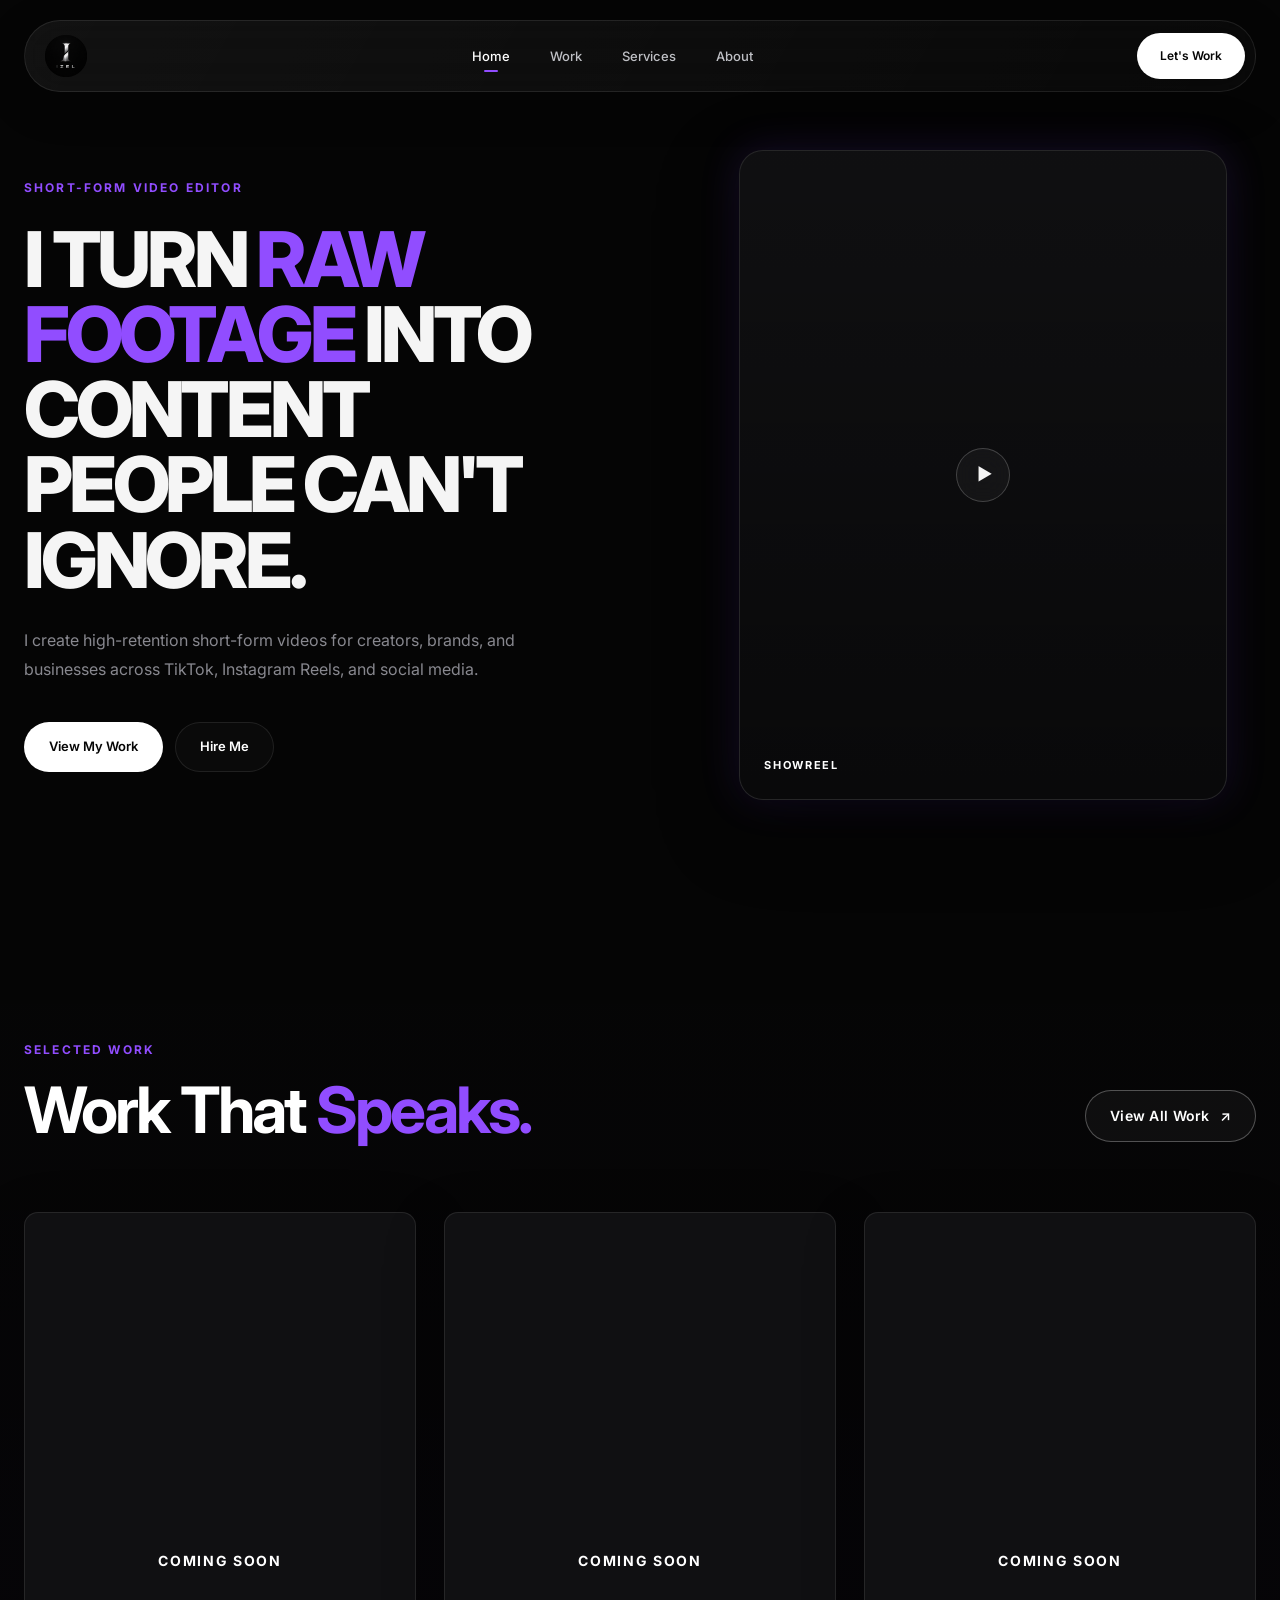
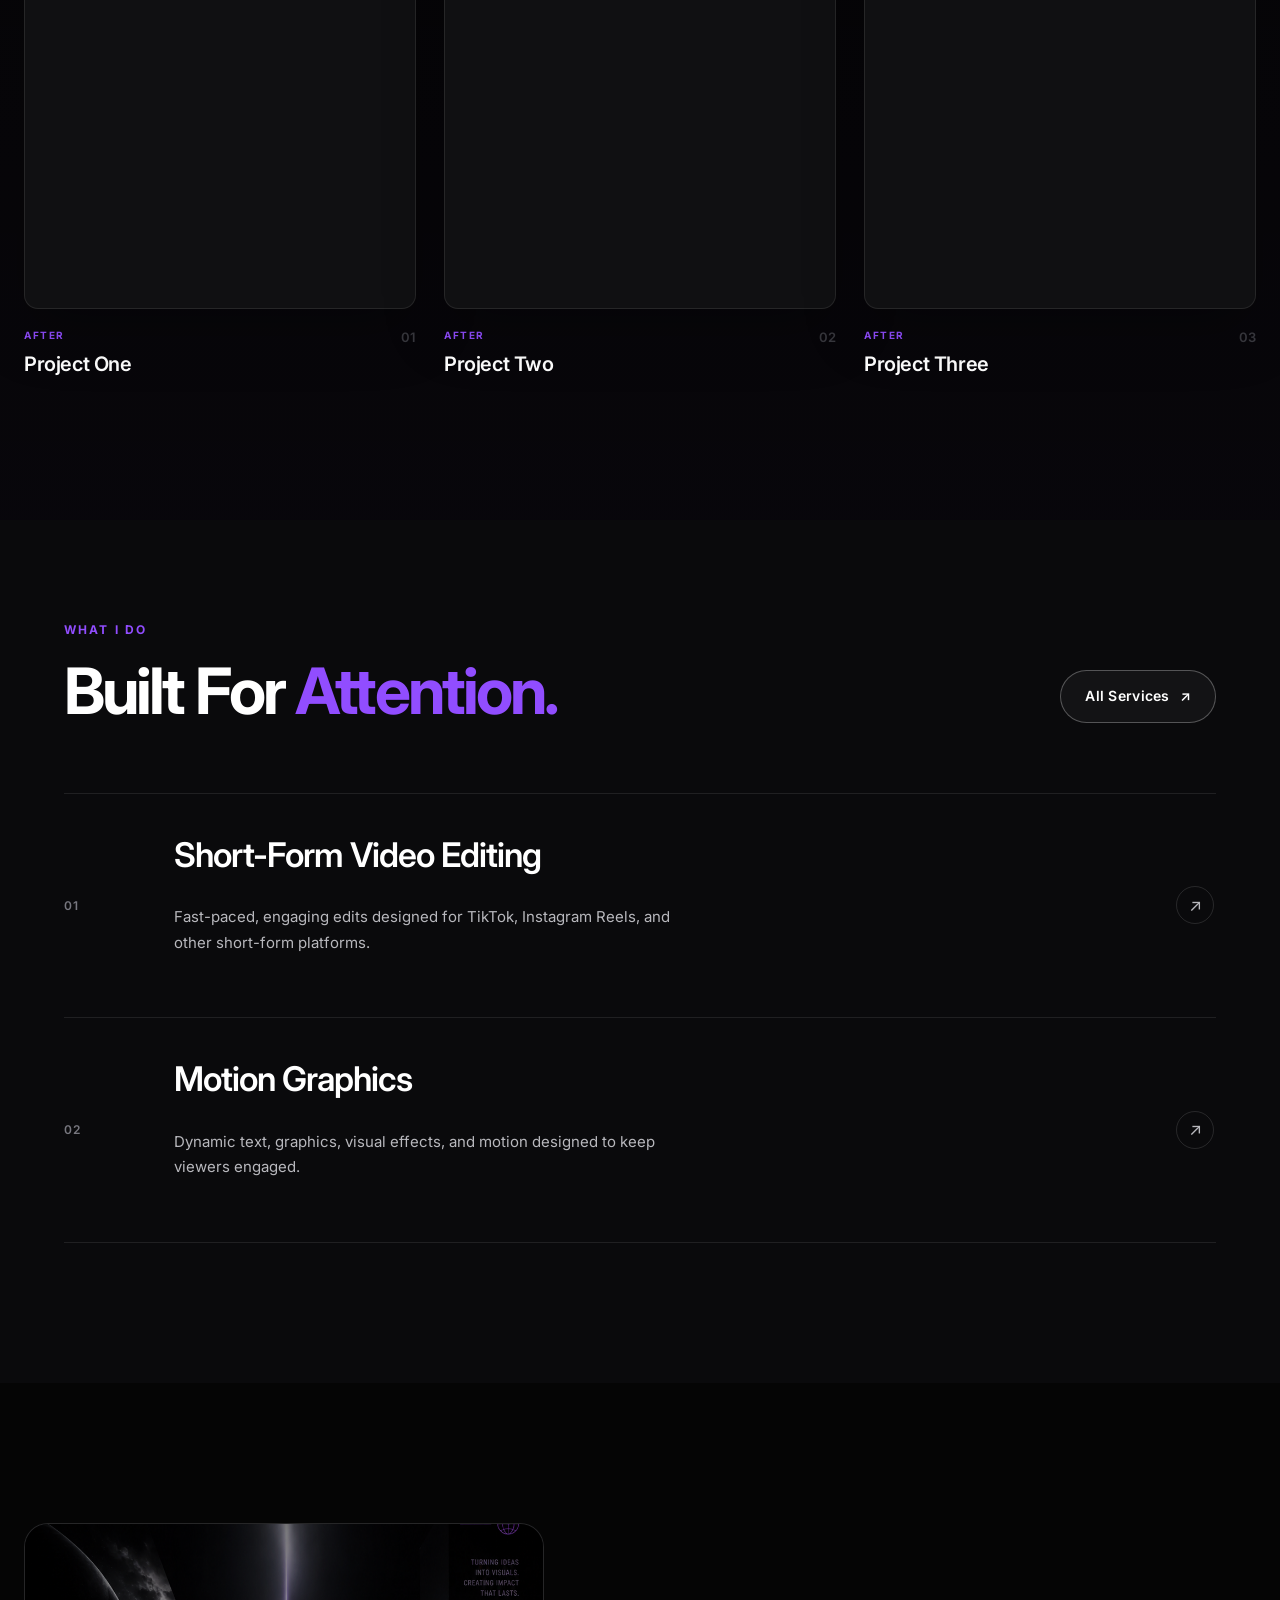
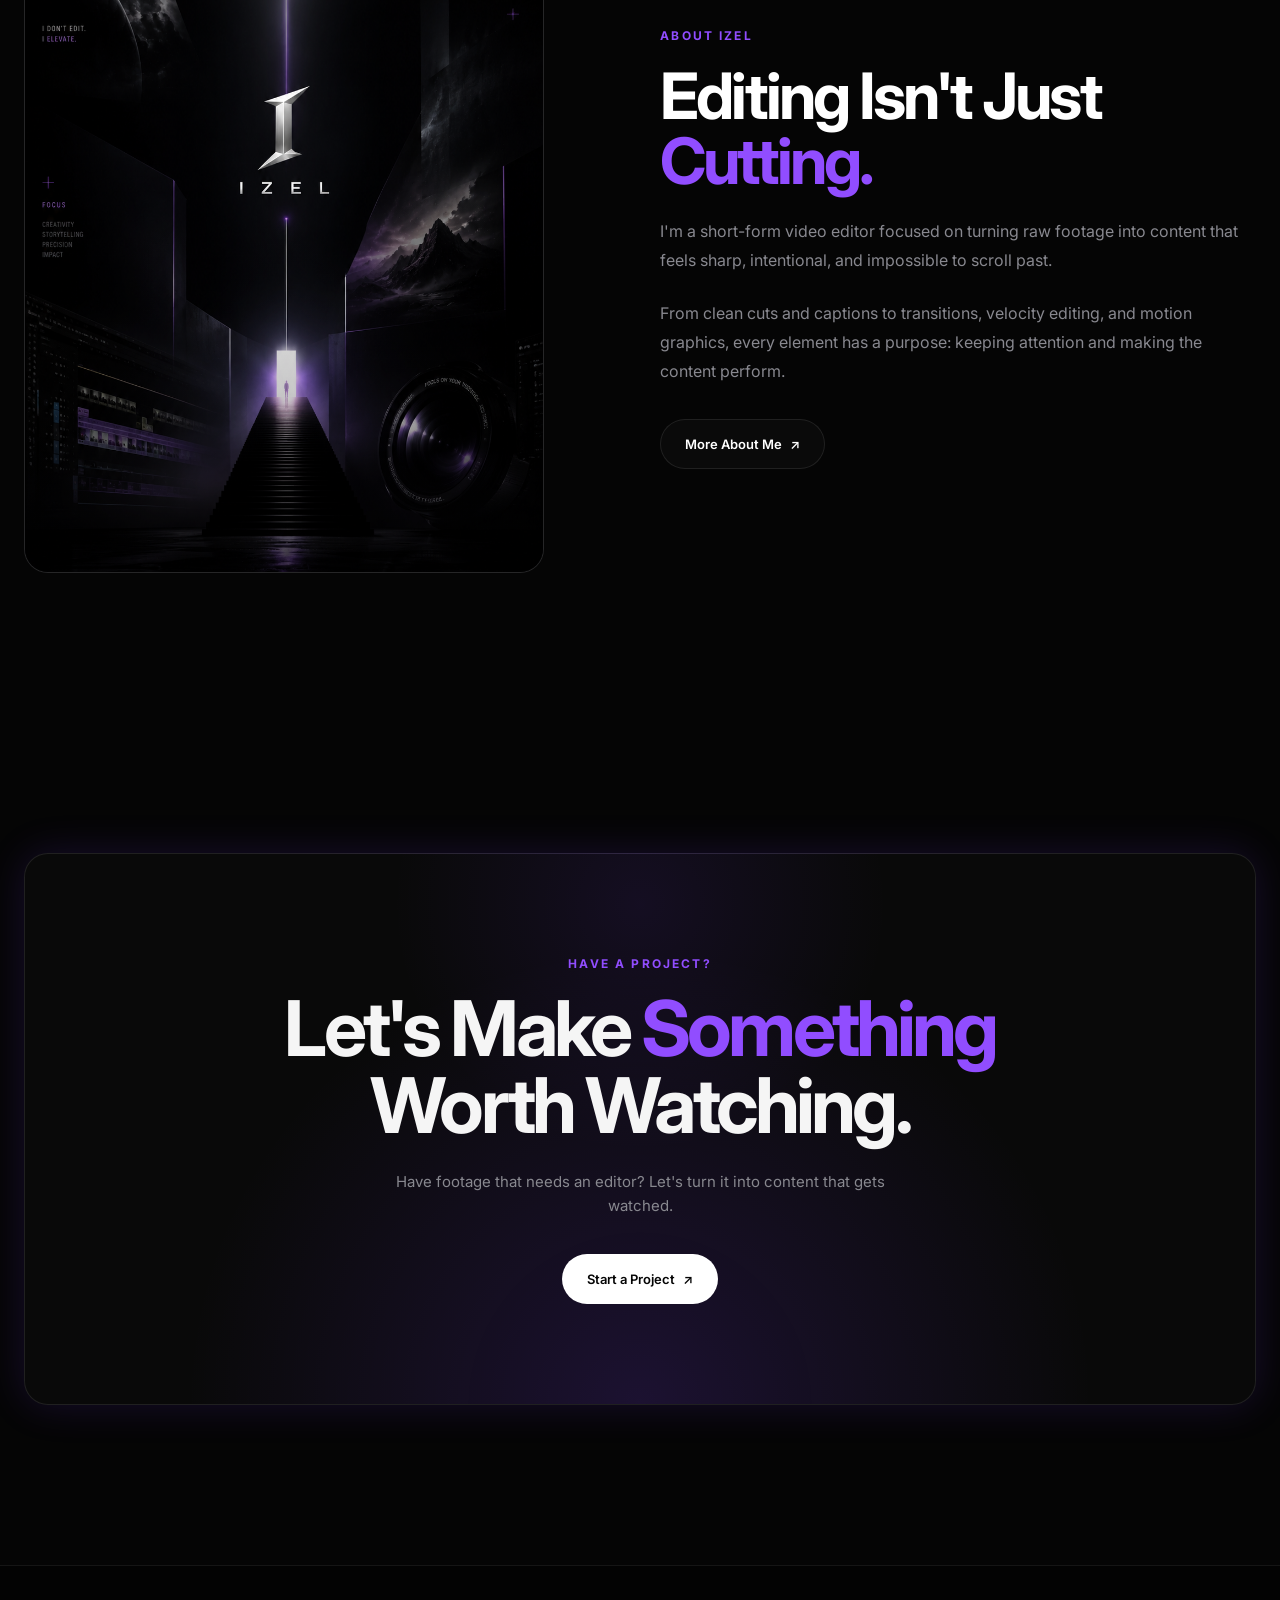
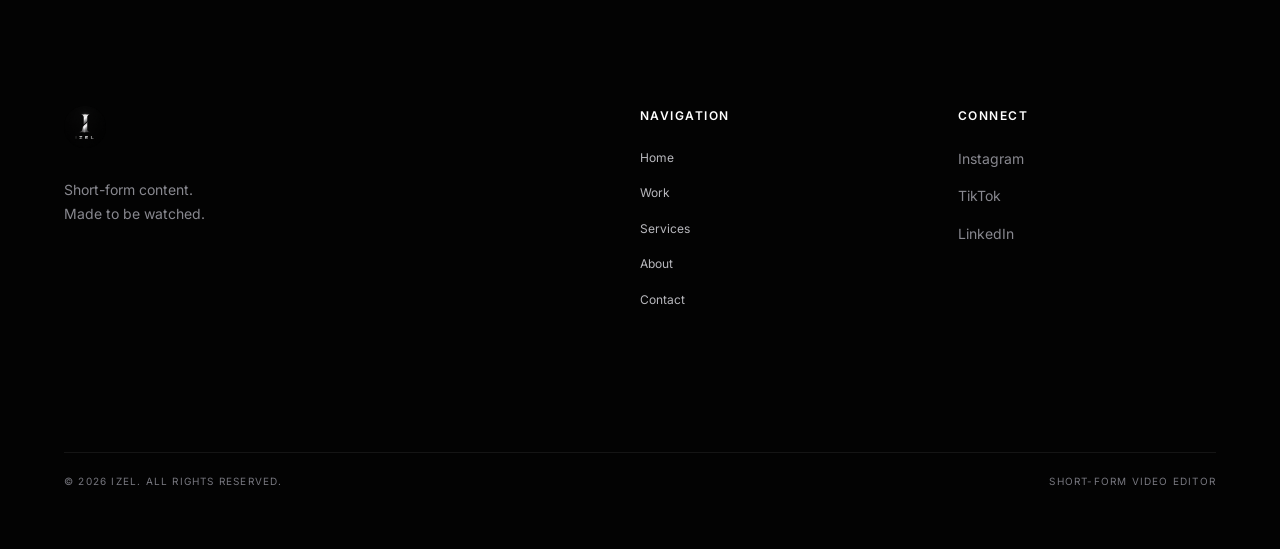
==== index.html @ 127c4afb "Add files via upload" ====
<!DOCTYPE html>
<html lang="en">
<head>
    <meta charset="UTF-8">

    <!-- Responsive viewport -->
    <meta
        name="viewport"
        content="width=device-width, initial-scale=1.0"
    >

    <!-- SEO -->
    <title>IZEL | Short-Form Video Editor</title>

    <meta
        name="description"
        content="IZEL is a short-form video editor creating engaging TikTok, Instagram Reels, and social media content for creators, brands, and businesses."
    >

    <meta
        name="keywords"
        content="IZEL, video editor, short-form video editor, TikTok editor, Reels editor, video editing, motion graphics, social media editor"
    >

    <meta name="author" content="IZEL">

    <!-- Prevent search engines from indexing unfinished pages -->
    <!-- Remove/change this later when the website is ready to launch -->
    <meta name="robots" content="index, follow">


    <!-- Open Graph / Social Sharing -->
    <meta property="og:title" content="IZEL | Short-Form Video Editor">

    <meta
        property="og:description"
        content="Short-form video editing for creators, brands, and businesses."
    >

    <meta property="og:type" content="website">

    <!-- Replace with your real domain when available -->
    <meta property="og:url" content="https://yourdomain.com">

    <!-- Add your social preview image later -->
    <meta
        property="og:image"
        content="assets/images/izel-social-preview.jpg"
    >


    <!-- Favicon -->
    <!-- Replace with your actual favicon -->
    <link
        rel="icon"
        type="image/png"
        href="assets/logo/izel-favicon.png"
    >


    <!-- Google Fonts -->
    <!-- We can change the typography during the CSS stage -->
    <link rel="preconnect" href="https://fonts.googleapis.com">
    <link rel="preconnect" href="https://fonts.gstatic.com" crossorigin>

    <link
        href="https://fonts.googleapis.com/css2?family=Inter:wght@400;500;600;700;800&display=swap"
        rel="stylesheet"
    >


    <!-- Main stylesheet -->
    <link rel="stylesheet" href="style.css">


</head>


<body>

    <!-- =========================================================
         PAGE WRAPPER
         ========================================================= -->

    <div class="site-wrapper">


        <!-- =====================================================
             NAVBAR
             ===================================================== -->

        <header class="site-header">

            <nav
                class="navbar"
                aria-label="Main navigation"
            >

                <!-- Logo -->
                <a
                    href="index.html"
                    class="navbar-logo"
                    aria-label="IZEL home"
                >

                    <!-- Replace with your actual logo file -->
                    <img
                        src="assets/logo/izel-logo.png"
                        alt="IZEL"
                    >

                </a>


                <!-- Desktop Navigation -->
                <div class="navbar-navigation">

                    <ul class="nav-list">

    <li class="nav-item">
        <a
            href="index.html"
            class="nav-link active"
            aria-current="page"
        >
            Home
        </a>
    </li>

    <li class="nav-item">
        <a
            href="work.html"
            class="nav-link"
        >
            Work
        </a>
    </li>

    <li class="nav-item">
        <a
            href="services.html"
            class="nav-link"
        >
            Services
        </a>
    </li>

    <li class="nav-item">
        <a
            href="about.html"
            class="nav-link"
        >
            About
        </a>
    </li>

</ul>

                </div>


                <!-- Navbar CTA -->
                <div class="navbar-actions">

                    <a
                        href="contact.html"
                        class="button button-primary navbar-cta"
                    >
                        Let's Work
                    </a>

                </div>


                <!-- Mobile Menu Button -->
                <button
                    class="mobile-menu-toggle"
                    type="button"
                    aria-label="Open navigation menu"
                    aria-expanded="false"
                    aria-controls="mobile-navigation"
                >

                    <span class="menu-line"></span>
                    <span class="menu-line"></span>
                    <span class="menu-line"></span>

                </button>

            </nav>


            <!-- Mobile Navigation -->
            <div
                class="mobile-navigation"
                id="mobile-navigation"
                aria-hidden="true"
            >

                <ul class="mobile-nav-list">

                    <li class="mobile-nav-item">
                        <a
                            href="index.html"
                            class="mobile-nav-link active"
                            aria-current="page"
                        >
                            Home
                        </a>
                    </li>

                    <li class="mobile-nav-item">
                        <a
                            href="work.html"
                            class="mobile-nav-link"
                        >
                            Work
                        </a>
                    </li>

                    <li class="mobile-nav-item">
                        <a
                            href="services.html"
                            class="mobile-nav-link"
                        >
                            Services
                        </a>
                    </li>

                    <li class="mobile-nav-item">
                        <a
                            href="about.html"
                            class="mobile-nav-link"
                        >
                            About
                        </a>
                    </li>

                    <li class="mobile-nav-item">
                        <a
                            href="contact.html"
                            class="mobile-nav-link mobile-nav-cta"
                        >
                            Let's Work
                        </a>
                    </li>

                </ul>

            </div>

        </header>



        <!-- =====================================================
             MAIN CONTENT
             ===================================================== -->

        <main id="main-content">


            <!-- =================================================
                 HERO SECTION
                 ================================================= -->

            <section
                id="home"
                class="hero-section"
                aria-labelledby="hero-title"
            >

                <div class="container hero-container">

                    <!-- Hero Text -->
                    <div class="hero-content">

                        <p class="hero-eyebrow">
                            SHORT-FORM VIDEO EDITOR
                        </p>


                        <h1
                            id="hero-title"
                            class="hero-title"
                        >
                            I TURN
                            <span class="hero-title-accent">
                                RAW FOOTAGE
                            </span>
                            INTO CONTENT
                            PEOPLE CAN'T IGNORE.
                        </h1>


                        <p class="hero-description">
                            I create high-retention short-form videos
                            for creators, brands, and businesses across
                            TikTok, Instagram Reels, and social media.
                        </p>


                        <!-- Hero Buttons -->
                        <div class="hero-actions">

                            <a
                                href="work.html"
                                class="button button-primary"
                            >
                                View My Work
                            </a>

                            <a
                                href="contact.html"
                                class="button button-secondary"
                            >
                                Hire Me
                            </a>

                        </div>

                    </div>


                    <!-- Hero Visual -->
                    <div class="hero-visual">

                        <div class="hero-showreel">

                            <!--
                                Replace this video later.

                                poster:
                                Thumbnail displayed before video plays.
                            -->

                            <video
                                class="showreel-video"
                                autoplay
                                muted
                                loop
                                playsinline
                                preload="metadata"
                                poster="assets/images/showreel-poster.png"
                                playsinline
                            >

                                <source
                                    src="assets/videos/showreel.mp4"
                                    type="video/mp4"
                                >

                                Your browser does not support HTML5 video.

                            </video>


                            <!-- Showreel overlay -->
                            <div class="showreel-overlay">

                                <button
            class="showreel-play-button"
            type="button"
            aria-label="Play showreel"
            aria-pressed="false"
        >
            <span class="play-icon">▶</span>
        </button>

                                <span class="showreel-label">
                                    SHOWREEL
                                </span>

                            </div>

                        </div>

                    </div>

                </div>

            </section>



            <!-- =================================================
                 SELECTED WORK
                 ================================================= -->

            <section
                id="work"
                class="work-section"
                aria-labelledby="work-title"
            >

                <div class="container">

                    <!-- Section Header -->
                    <div class="section-header">

                        <div>

                            <p class="section-eyebrow">
                                SELECTED WORK
                            </p>

                            <h2
                                id="work-title"
                                class="section-title"
                            >
                                Work That
                                <span class="text-accent">
                                    Speaks.
                                </span>
                            </h2>

                        </div>


                        <a href="work.html" class="view-all-work">
    View All Work
    <span aria-hidden="true">↗</span>
</a>

                    </div>


                    <!-- Projects -->
                    <div class="work-grid">


                        <!-- Project 01 -->
                        <article class="project-card">

                            <a
                                href="work.html#project-01"
                                class="project-link"
                                aria-label="View project 01"
                            >

                                <div class="project-media">

    <video
        class="project-video"
        src="assets/videos/project-01-after.mp4"
        poster="assets/images/project-01-after-poster.png"
        preload="metadata"
        playsinline
    ></video>

    <button
        class="project-play-button"
        type="button"
        aria-label="Play Project 1"
        aria-pressed="false"
    >
        <span class="project-play-icon">▶</span>
    </button>

</div>

                                    


                                <div class="project-info">

                                    <div>

                                        <p class="project-category">
                                            AFTER
                                        </p>

                                        <h3 class="project-title">
                                            Project One
                                        </h3>

                                    </div>

                                    <span
                                        class="project-number"
                                        aria-hidden="true"
                                    >
                                        01
                                    </span>

                                </div>

                            </a>

                        </article>



                        <!-- Project 02 -->
                        <article class="project-card">

                            <a
                                href="work.html#project-02"
                                class="project-link"
                                aria-label="View project 02"
                            >

                                <div class="project-media">

    <video
        class="project-video"
        src="assets/videos/project-02-before.mp4"
        poster="assets/images/"
        preload="metadata"
        playsinline
    ></video>

    <button
        class="project-play-button"
        type="button"
        aria-label="Play Project 2"
        aria-pressed="false"
    >
        <span class="project-play-icon">▶</span>
    </button>

</div>

                                    


                                <div class="project-info">

                                    <div>

                                        <p class="project-category">
                                            AFTER
                                        </p>

                                        <h3 class="project-title">
                                            Project Two
                                        </h3>

                                    </div>

                                    <span
                                        class="project-number"
                                        aria-hidden="true"
                                    >
                                        02
                                    </span>

                                </div>

                            </a>

                        </article>



                        <!-- Project 03 -->
                        <article class="project-card">

                            <a
                                href="work.html#project-03"
                                class="project-link"
                                aria-label="View project 03"
                            >

                                <div class="project-media">

    <video
        class="project-video"
        src="assets/videos/project-03-before.mp4"
        poster="assets/images/"
        preload="metadata"
        playsinline
    ></video>

    <button
        class="project-play-button"
        type="button"
        aria-label="Play Project 3"
        aria-pressed="false"
    >
        <span class="project-play-icon">▶</span>
    </button>

</div>

                                    


                                <div class="project-info">

                                    <div>

                                        <p class="project-category">
                                            AFTER
                                        </p>

                                        <h3 class="project-title">
                                            Project Three
                                        </h3>

                                    </div>

                                    <span
                                        class="project-number"
                                        aria-hidden="true"
                                    >
                                        03
                                    </span>

                                </div>

                            </a>

                        </article>


                    </div>

                </div>

            </section>



            <!-- =================================================
                 SERVICES
                 ================================================= -->

            <section
                id="services"
                class="services-section"
                aria-labelledby="services-title"
            >

                <div class="container">

                    <div class="section-header">

                        <div>

                            <p class="section-eyebrow">
                                WHAT I DO
                            </p>

                            <h2
                                id="services-title"
                                class="section-title"
                            >
                                Built For
                                <span class="text-accent">
                                    Attention.
                                </span>
                            </h2>

                        </div>


                        <a href="services.html" class="all-services">
    All Services
    <span aria-hidden="true">↗</span>
</a>

                    </div>


                    <!-- Services List -->
                    <div class="services-list">


                        <!-- Service 01 -->
                        <article class="service-item">

                            <div class="service-number">
                                01
                            </div>

                            <div class="service-content">

                                <h3 class="service-title">
                                    Short-Form Video Editing
                                </h3>

                                <p class="service-description">
                                    Fast-paced, engaging edits designed
                                    for TikTok, Instagram Reels, and
                                    other short-form platforms.
                                </p>

                            </div>

                            <span
                                class="service-arrow"
                                aria-hidden="true"
                            >
                                ↗
                            </span>

                        </article>



                        <!-- Service 02 -->
                        <article class="service-item">

                            <div class="service-number">
                                02
                            </div>

                            <div class="service-content">

                                <h3 class="service-title">
                                    Motion Graphics
                                </h3>

                                <p class="service-description">
                                    Dynamic text, graphics, visual
                                    effects, and motion designed to
                                    keep viewers engaged.
                                </p>

                            </div>

                            <span
                                class="service-arrow"
                                aria-hidden="true"
                            >
                                ↗
                            </span>

                        </article>


                    </div>

                </div>

            </section>



            <!-- =================================================
                 ABOUT PREVIEW
                 ================================================= -->

            <section
                id="about"
                class="about-section"
                aria-labelledby="about-title"
            >

                <div class="container about-container">


                    <!-- About Visual -->
                    <div class="about-visual">

                        <div class="about-image-wrapper">

                            <img
                                src="assets/images/about-image.png"
                                alt="IZEL video editing workspace"
                                loading="lazy"
                            >

                        </div>

                    </div>


                    <!-- About Content -->
                    <div class="about-content">

                        <p class="section-eyebrow">
                            ABOUT IZEL
                        </p>


                        <h2
                            id="about-title"
                            class="section-title"
                        >
                            Editing Isn't Just
                            <span class="text-accent">
                                Cutting.
                            </span>
                        </h2>


                        <p class="about-description">
                            I'm a short-form video editor focused on
                            turning raw footage into content that feels
                            sharp, intentional, and impossible to scroll
                            past.
                        </p>


                        <p class="about-description">
                            From clean cuts and captions to transitions,
                            velocity editing, and motion graphics, every
                            element has a purpose: keeping attention and
                            making the content perform.
                        </p>


                        <a
                            href="about.html"
                            class="button button-secondary"
                        >
                            More About Me
                            <span aria-hidden="true">↗</span>
                        </a>

                    </div>

                </div>

            </section>



            <!-- =================================================
                 CONTACT CTA
                 ================================================= -->

            <section
                id="contact"
                class="contact-cta-section"
                aria-labelledby="contact-title"
            >

                <div class="container">

                    <div class="contact-cta">

                        <p class="section-eyebrow">
                            HAVE A PROJECT?
                        </p>


                        <h2
                            id="contact-title"
                            class="contact-title"
                        >
                            Let's Make
                            <span class="text-accent">
                                Something
                            </span>
                            Worth Watching.
                        </h2>


                        <p class="contact-description">
                            Have footage that needs an editor?
                            Let's turn it into content that gets watched.
                        </p>


                        <a
                            href="contact.html"
                            class="button button-primary contact-button"
                        >
                            Start a Project
                            <span aria-hidden="true">↗</span>
                        </a>

                    </div>

                </div>

            </section>


        </main>



        <!-- =====================================================
             FOOTER
             ===================================================== -->

        <footer class="site-footer">

    <div class="container footer-container">

        <div class="footer-top">

            <!-- Brand -->
            <div class="footer-brand">

                <a
                    href="index.html"
                    class="footer-logo"
                    aria-label="IZEL Home"
                >
                    <img
                        src="assets/logo/izel-logo.png"
                        alt="IZEL"
                    >
                </a>

                <p class="footer-tagline">
                    Short-form content.
                    <br>
                    Made to be watched.
                </p>

            </div>


            <!-- Navigation -->
            <div class="footer-navigation">

                <h3 class="footer-heading">
                    Navigation
                </h3>

                <ul class="footer-links">

                    <li>
                        <a href="index.html">
                            Home
                        </a>
                    </li>

                    <li>
                        <a href="work.html">
                            Work
                        </a>
                    </li>

                    <li>
                        <a href="services.html">
                            Services
                        </a>
                    </li>

                    <li>
                        <a href="about.html">
                            About
                        </a>
                    </li>

                    <li>
                        <a href="contact.html">
                            Contact
                        </a>
                    </li>

                </ul>

            </div>


            <!-- Socials -->
            <div class="footer-socials">

                <h3 class="footer-heading">
                    Connect
                </h3>

                <ul class="social-links">

                    <li>
                        <a
                            href="#"
                            target="_blank"
                            rel="noopener noreferrer"
                        >
                            Instagram
                        </a>
                    </li>

                    <li>
                        <a
                            href="#"
                            target="_blank"
                            rel="noopener noreferrer"
                        >
                            TikTok
                        </a>
                    </li>

                    <li>
                        <a
                            href="#"
                            target="_blank"
                            rel="noopener noreferrer"
                        >
                            LinkedIn
                        </a>
                    </li>

                </ul>

            </div>

        </div>


        <!-- Footer Bottom -->
        <div class="footer-bottom">

            <p class="copyright">
                © 2026 IZEL. All rights reserved.
            </p>

            <p class="footer-credit">
                Short-form video editor
            </p>

        </div>

    </div>

</footer>



    <!-- =========================================================
         JAVASCRIPT
         ========================================================= -->

    <script src="script.js" defer></script>

</body>
</html>
---- style.css ----
:root {
    /* =========================================================
       IZEL COLOR SYSTEM
       ========================================================= */

    --color-black: #050505;
    --color-black-soft: #0a0a0c;
    --color-black-card: #101012;

    --color-white: #ffffff;
    --color-white-soft: #eeeeee;
    --color-silver: #bfc0c5;
    --color-gray: #88888f;
    --color-gray-dark: #3a3a40;

    --color-purple: #7c3cff;
    --color-purple-bright: #914dff;
    --color-purple-dark: #4c1ca8;

    --color-border: rgba(255, 255, 255, 0.09);
    --color-border-hover: rgba(145, 77, 255, 0.45);

    --color-overlay: rgba(0, 0, 0, 0.55);


    /* =========================================================
       TYPOGRAPHY
       ========================================================= */

    --font-primary: "Inter", sans-serif;


    /* =========================================================
       SPACING
       ========================================================= */

    --container-width: 1240px;

    --section-padding-desktop: 140px;
    --section-padding-tablet: 100px;
    --section-padding-mobile: 80px;


    /* =========================================================
       BORDER RADIUS
       ========================================================= */

    --radius-small: 8px;
    --radius-medium: 14px;
    --radius-large: 24px;
    --radius-pill: 999px;


    /* =========================================================
       TRANSITIONS
       ========================================================= */

    --transition-fast: 0.2s ease;
    --transition-medium: 0.35s ease;
    --transition-slow: 0.6s ease;


    /* =========================================================
       EFFECTS
       ========================================================= */

    --purple-glow:
        0 0 40px rgba(124, 60, 255, 0.16);

    --purple-glow-strong:
        0 0 70px rgba(124, 60, 255, 0.25);
}



/* =============================================================
   RESET
   ============================================================= */

*,
*::before,
*::after {
    margin: 0;
    padding: 0;
    box-sizing: border-box;
}


html {
    scroll-behavior: smooth;
    scroll-padding-top: 100px;
}


body {
    min-height: 100vh;

    background:
        radial-gradient(
            circle at 50% -20%,
            rgba(124, 60, 255, 0.08),
            transparent 35%
        ),
        var(--color-black);

    color: var(--color-white);

    font-family: var(--font-primary);

    font-size: 16px;
    line-height: 1.6;

    overflow-x: hidden;

    -webkit-font-smoothing: antialiased;
    text-rendering: optimizeLegibility;
}


img,
video {
    display: block;
    width: 100%;
}


img {
    max-width: 100%;
}


a {
    color: inherit;
    text-decoration: none;
}


button,
input,
textarea,
select {
    font: inherit;
}


button {
    border: none;
    background: none;
    color: inherit;
    cursor: pointer;
}


ul,
ol {
    list-style: none;
}


::selection {
    background: var(--color-purple);
    color: var(--color-white);
}



/* =============================================================
   SITE WRAPPER
   ============================================================= */

.site-wrapper {
    position: relative;
    min-height: 100vh;
    overflow: hidden;
}



/* =============================================================
   CONTAINER
   ============================================================= */

.container {
    width: min(
        calc(100% - 48px),
        var(--container-width)
    );

    margin-inline: auto;
}



/* =============================================================
   SECTION BASE
   ============================================================= */

.hero-section,
.work-section,
.services-section,
.about-section,
.contact-cta-section {
    position: relative;
}


.work-section,
.services-section,
.about-section,
.contact-cta-section {
    padding-block: var(--section-padding-desktop);
}



/* =============================================================
   SECTION HEADER
   ============================================================= */

.section-header {
    display: flex;
    align-items: flex-end;
    justify-content: space-between;

    gap: 40px;

    margin-bottom: 70px;
}


.section-eyebrow,
.hero-eyebrow {
    margin-bottom: 18px;

    color: var(--color-purple-bright);

    font-size: 12px;
    font-weight: 700;

    letter-spacing: 0.18em;
    text-transform: uppercase;
}


.section-title {
    max-width: 800px;

    color: var(--color-white);

    font-size: clamp(42px, 5vw, 72px);
    font-weight: 700;

    line-height: 1.02;
    letter-spacing: -0.045em;
}


.text-accent,
.hero-title-accent {
    color: var(--color-purple-bright);
}


.text-link {
    display: inline-flex;
    align-items: center;

    gap: 10px;

    color: var(--color-white-soft);

    font-size: 14px;
    font-weight: 600;

    transition:
        color var(--transition-fast),
        gap var(--transition-medium);
}


.text-link span {
    color: var(--color-purple-bright);

    transition:
        transform var(--transition-medium);
}


.text-link:hover {
    color: var(--color-purple-bright);
    gap: 14px;
}


.text-link:hover span {
    transform: translate(3px, -3px);
}



/* =============================================================
   BUTTONS
   ============================================================= */

.button {
    position: relative;

    display: inline-flex;
    align-items: center;
    justify-content: center;

    min-height: 50px;

    padding: 0 24px;

    border: 1px solid transparent;
    border-radius: var(--radius-pill);

    font-size: 13px;
    font-weight: 600;

    white-space: nowrap;

    overflow: hidden;

    transition:
        transform var(--transition-medium),
        background var(--transition-medium),
        border-color var(--transition-medium),
        color var(--transition-medium),
        box-shadow var(--transition-medium);
}


.button:hover {
    transform: translateY(-2px);
}


.button-primary {
    background: var(--color-white);
    color: var(--color-black);

    box-shadow:
        0 0 0 rgba(124, 60, 255, 0);
}


.button-primary:hover {
    background: var(--color-purple-bright);
    color: var(--color-white);

    box-shadow: var(--purple-glow);
}


.button-secondary {
    border-color: var(--color-border);

    background: rgba(255, 255, 255, 0.025);

    color: var(--color-white);
}


.button-secondary:hover {
    border-color: var(--color-border-hover);

    background: rgba(124, 60, 255, 0.08);

    box-shadow: var(--purple-glow);
}


.button span {
    margin-left: 8px;
}

/* =============================================================
   SECTION ACTION BUTTONS
   ============================================================= */

.view-all-work,
.all-services {
    display: inline-flex;
    align-items: center;
    justify-content: center;
    gap: 10px;

    margin-top: 32px;
    padding: 14px 24px;

    min-height: 48px;

    border: 1px solid rgba(255, 255, 255, 0.28);
    border-radius: 999px;

    background: rgba(255, 255, 255, 0.04);

    color: #ffffff;

    font-size: 14px;
    font-weight: 600;
    letter-spacing: 0.02em;

    text-decoration: none;

    transition:
        background-color 0.3s ease,
        border-color 0.3s ease,
        transform 0.3s ease,
        box-shadow 0.3s ease;
}


.view-all-work:hover,
.all-services:hover {
    background: rgba(115, 40, 180, 0.18);

    border-color: rgba(150, 80, 220, 0.7);

    transform: translateY(-2px);

    box-shadow:
        0 8px 30px rgba(100, 30, 160, 0.18);
}


.view-all-work:focus-visible,
.all-services:focus-visible {
    outline: 2px solid #ffffff;
    outline-offset: 4px;
}

/* =============================================================
   NAVBAR
   ============================================================= */

.site-header {
    position: fixed;

    top: 0;
    left: 0;

    z-index: 1000;

    width: 100%;

    padding-top: 20px;
}


.navbar {
    display: flex;
    align-items: center;

    width: min(
        calc(100% - 48px),
        var(--container-width)
    );

    height: 72px;

    margin-inline: auto;

    padding: 0 10px 0 20px;

    border: 1px solid var(--color-border);
    border-radius: var(--radius-pill);

    background:
        linear-gradient(
            120deg,
            rgba(255, 255, 255, 0.055),
            rgba(255, 255, 255, 0.018)
        );

    backdrop-filter: blur(22px);
    -webkit-backdrop-filter: blur(22px);

    box-shadow:
        0 12px 40px rgba(0, 0, 0, 0.25);

    transition:
        background var(--transition-medium),
        border-color var(--transition-medium),
        box-shadow var(--transition-medium);
}


.navbar:hover {
    border-color: rgba(255, 255, 255, 0.13);
}



/* =============================================================
   NAVBAR LOGO
   ============================================================= */

.navbar-logo {
    display: flex;
    align-items: center;

    flex-shrink: 0;

    height: 42px;

    transition:
        transform var(--transition-medium),
        opacity var(--transition-medium);
}


.navbar-logo img {
    width: auto;
    height: 100%;

    object-fit: contain;
}


.navbar-logo:hover {
    transform: scale(1.03);
    opacity: 0.9;
}



/* =============================================================
   DESKTOP NAVIGATION
   ============================================================= */

.navbar-navigation {
    display: flex;
    align-items: center;

    margin-inline: auto;
}


.nav-list {
    display: flex;
    align-items: center;

    gap: 6px;
}


.nav-link {
    position: relative;

    display: flex;
    align-items: center;

    min-height: 42px;

    padding: 0 17px;

    border-radius: var(--radius-pill);

    color: var(--color-silver);

    font-size: 13px;
    font-weight: 500;

    transition:
        color var(--transition-fast),
        background var(--transition-fast);
}


.nav-link::after {
    content: "";

    position: absolute;

    left: 50%;
    bottom: 5px;

    width: 0;
    height: 2px;

    border-radius: var(--radius-pill);

    background: var(--color-purple-bright);

    transform: translateX(-50%);

    transition: width var(--transition-medium);
}


.nav-link:hover {
    color: var(--color-white);

    background: rgba(255, 255, 255, 0.04);
}


.nav-link:hover::after,
.nav-link.active::after {
    width: 14px;
}


.nav-link.active {
    color: var(--color-white);
}



/* =============================================================
   NAVBAR CTA
   ============================================================= */

.navbar-actions {
    display: flex;
    align-items: center;
}


.navbar-cta {
    min-height: 46px;

    padding-inline: 22px;

    font-size: 12px;
}



/* =============================================================
   MOBILE MENU BUTTON
   ============================================================= */

.mobile-menu-toggle {
    display: none;

    flex-direction: column;
    justify-content: center;
    align-items: center;

    gap: 5px;

    width: 46px;
    height: 46px;

    margin-left: auto;

    border: 1px solid var(--color-border);
    border-radius: 50%;

    background: rgba(255, 255, 255, 0.025);
}


.menu-line {
    display: block;

    width: 17px;
    height: 1.5px;

    border-radius: 10px;

    background: var(--color-white);

    transition:
        transform var(--transition-medium),
        opacity var(--transition-medium);
}



/* =============================================================
   MOBILE NAVIGATION
   ============================================================= */

.mobile-navigation {
    display: none;
}



/* =============================================================
   HERO
   ============================================================= */

.hero-section {
    min-height: 100vh;

    display: flex;
    align-items: center;

    padding-top: 150px;
    padding-bottom: 100px;
}


.hero-container {
    display: grid;

    grid-template-columns:
        minmax(0, 1fr)
        minmax(420px, 0.9fr);

    align-items: center;

    gap: 80px;
}


.hero-content {
    position: relative;

    z-index: 2;
}


.hero-eyebrow {
    margin-bottom: 24px;
}


.hero-title {
    max-width: 800px;

    font-size: clamp(52px, 6vw, 88px);
    font-weight: 800;

    line-height: 0.98;

    letter-spacing: -0.055em;
}


.hero-description {
    max-width: 570px;

    margin-top: 28px;

    color: var(--color-gray);

    font-size: 16px;
    line-height: 1.8;
}


.hero-actions {
    display: flex;
    align-items: center;

    gap: 12px;

    margin-top: 38px;
}



/* =============================================================
   HERO VISUAL
   ============================================================= */

.hero-visual {
    position: relative;
}


.hero-visual::before {
    content: "";

    position: absolute;

    top: 50%;
    left: 50%;

    width: 70%;
    aspect-ratio: 1;

    background:
        radial-gradient(
            circle,
            rgba(124, 60, 255, 0.18),
            transparent 70%
        );

    transform: translate(-50%, -50%);

    pointer-events: none;
}


.hero-showreel {
    position: relative;

    aspect-ratio: 9 / 12;

    max-height: 650px;

    margin-inline: auto;

    border: 1px solid var(--color-border);
    border-radius: var(--radius-large);

    background: var(--color-black-card);

    overflow: hidden;

    box-shadow:
        0 25px 80px rgba(0, 0, 0, 0.45),
        var(--purple-glow);
}


.showreel-video {
    width: 100%;
    height: 100%;

    object-fit: cover;

    opacity: 0.86;
}


.showreel-overlay {
    position: absolute;

    inset: 0;

    display: flex;
    align-items: center;
    justify-content: center;

    background:
        linear-gradient(
            to bottom,
            rgba(0, 0, 0, 0.05),
            rgba(0, 0, 0, 0.45)
        );
}


.showreel-play-button {
    display: flex;
    align-items: center;
    justify-content: center;

    width: 54px;
    height: 54px;

    border: 1px solid rgba(255, 255, 255, 0.20);
    border-radius: 50%;

    background: rgba(255, 255, 255, 0.04);

    backdrop-filter: blur(12px);

    transition:
        transform var(--transition-medium),
        background var(--transition-medium),
        border-color var(--transition-medium);
}


.showreel-play-button:hover {
    transform: scale(1.08);

    border-color: rgba(255, 255, 255, 0.30);

    background: rgba(255, 255, 255, 0.08);

    box-shadow: var(--purple-glow);
}


.play-icon {
    margin-left: 3px;

    font-size: 17px;
}


.showreel-label {
    position: absolute;

    left: 24px;
    bottom: 24px;

    color: var(--color-white);

    font-size: 11px;
    font-weight: 700;

    letter-spacing: 0.15em;
}



/* =============================================================
   SELECTED WORK
   ============================================================= */

.work-section {
    background:
        linear-gradient(
            to bottom,
            transparent,
            rgba(124, 60, 255, 0.025)
        );
}


.work-grid {
    display: grid;

    /* Use three tighter columns on desktop so tall (9:16) videos
       don't dominate the viewport. Responsive rules below keep
       the single-column layout on smaller screens. */
    grid-template-columns: repeat(3, minmax(0, 1fr));

    gap: 60px 28px;
    align-items: start;
}


.project-card {
    min-width: 0;
}

.project-card {
    height: auto;
}


.project-link {
    display: block;
}


.project-media {
    position: relative;

    width: 100%;

    border: 1px solid var(--color-border);
    border-radius: var(--radius-medium);

    background: var(--color-black-card);

    overflow: hidden;
}


.project-media img {
    height: 100%;

    object-fit: cover;

    transition:
        transform 0.7s cubic-bezier(0.2, 0.7, 0.2, 1),
        filter 0.7s ease;
}

/* Ensure project <video> fits the existing project-media area
   without changing card dimensions or cropping important content. */
.project-media .project-video,
.project-media video {
    width: 100% !important;
    height: auto !important;
    object-fit: contain !important;
    max-width: 100% !important;
    background: var(--color-black-card);
    display: block;
}


.project-media .project-video {
    height: auto !important;
    max-width: 100%;
    object-fit: contain;
}

/* Centered, non-intrusive play/pause button inside the project-media.
   Absolute positioning prevents any layout shift of the card. */
.project-play-button {
    position: absolute;
    left: 50%;
    top: 50%;
    transform: translate(-50%, -50%);
    display: inline-flex;
    align-items: center;
    justify-content: center;
    width: 50px;
    height: 50px;
    border-radius: 50%;
    border: 1px solid rgba(255, 255, 255, 0.20);
    background: rgba(255, 255, 255, 0.04);
    color: var(--color-white);
    font-size: 18px;
    transition: transform var(--transition-fast), box-shadow var(--transition-fast), border-color var(--transition-fast);
    z-index: 3;
}

.project-play-button:hover {
    transform: translate(-50%, -50%) scale(1.06);
    box-shadow: var(--purple-glow);
    border-color: rgba(255, 255, 255, 0.30);
}

.project-play-icon {
    margin-left: 3px;
    font-size: 18px;
}


.project-overlay {
    position: absolute;

    inset: 0;

    display: flex;
    align-items: center;
    justify-content: center;

    background:
        rgba(5, 5, 5, 0.4);

    opacity: 0;

    transition: opacity var(--transition-medium);
}


.project-view {
    display: inline-flex;
    align-items: center;

    gap: 8px;

    padding: 12px 18px;

    border: 1px solid rgba(255, 255, 255, 0.2);
    border-radius: var(--radius-pill);

    background: rgba(255, 255, 255, 0.08);

    backdrop-filter: blur(12px);

    font-size: 12px;
    font-weight: 600;

    transform: translateY(10px);

    transition:
        transform var(--transition-medium),
        border-color var(--transition-medium);
}


.project-link:hover .project-media img {
    transform: scale(1.04);

    filter:
        brightness(0.7)
        saturate(1.1);
}


.project-link:hover .project-overlay {
    opacity: 1;
}


.project-link:hover .project-view {
    transform: translateY(0);

    border-color: rgba(145, 77, 255, 0.5);
}


.project-info {
    display: flex;
    align-items: flex-start;
    justify-content: space-between;

    gap: 20px;

    padding-top: 18px;
}


.project-category {
    margin-bottom: 5px;

    color: var(--color-purple-bright);

    font-size: 10px;
    font-weight: 700;

    letter-spacing: 0.15em;
}


.project-title {
    color: var(--color-white);

    font-size: 20px;
    font-weight: 600;

    letter-spacing: -0.02em;
}


.project-number {
    color: var(--color-gray-dark);

    font-size: 13px;
    font-weight: 600;
}



/* =============================================================
   SERVICES
   ============================================================= */

.services-section {
    background: var(--color-black-soft);
}


.services-list {
    border-top: 1px solid var(--color-border);
}


.service-item {
    display: grid;

    grid-template-columns: 80px minmax(0, 1fr) 40px;

    align-items: center;

    gap: 30px;

    padding: 34px 0;

    border-bottom: 1px solid var(--color-border);

    transition:
        padding var(--transition-medium),
        border-color var(--transition-medium);
}


.service-item:hover {
    padding-left: 14px;
    padding-right: 14px;

    border-color: var(--color-border-hover);
}


.service-number {
    color: var(--color-purple-bright);

    font-size: 12px;
    font-weight: 700;
}


.service-title {
    color: var(--color-white);

    font-size: clamp(22px, 3vw, 34px);
    font-weight: 600;

    letter-spacing: -0.03em;
}


.service-description {
    max-width: 600px;

    margin-top: 8px;

    color: var(--color-gray);

    font-size: 14px;
    line-height: 1.7;
}


.service-arrow {
    color: var(--color-gray);

    font-size: 20px;

    transition:
        color var(--transition-medium),
        transform var(--transition-medium);
}


.service-item:hover .service-arrow {
    color: var(--color-purple-bright);

    transform: translate(4px, -4px);
}



/* =============================================================
   ABOUT
   ============================================================= */

.about-container {
    display: grid;

    grid-template-columns:
        minmax(0, 0.9fr)
        minmax(0, 1fr);

    align-items: center;

    gap: 100px;
}


.about-visual {
    position: relative;
}


.about-image-wrapper {
    position: relative;

    aspect-ratio: 4 / 5;

    max-height: 650px;

    border: 1px solid var(--color-border);
    border-radius: var(--radius-large);

    overflow: hidden;

    background: var(--color-black-card);
}


.about-image-wrapper::after {
    content: "";

    position: absolute;

    inset: 0;

    background:
        linear-gradient(
            to top,
            rgba(0, 0, 0, 0.4),
            transparent 60%
        );

    pointer-events: none;
}


.about-image-wrapper img {
    height: 100%;

    object-fit: cover;
}


.about-content {
    max-width: 600px;
}


.about-description {
    margin-top: 24px;

    color: var(--color-gray);

    font-size: 16px;
    line-height: 1.8;
}


.about-content .button {
    margin-top: 34px;
}



/* =============================================================
   CONTACT CTA
   ============================================================= */

.contact-cta-section {
    padding-top: var(--section-padding-desktop);
    padding-bottom: 160px;
}


.contact-cta {
    position: relative;

    padding: 100px 60px;

    border: 1px solid var(--color-border);
    border-radius: var(--radius-large);

    text-align: center;

    overflow: hidden;

    background:
        radial-gradient(
            circle at 50% 100%,
            rgba(124, 60, 255, 0.16),
            transparent 55%
        ),
        rgba(255, 255, 255, 0.018);

    box-shadow: var(--purple-glow);
}


.contact-cta::before {
    content: "";

    position: absolute;

    top: -200px;
    left: 50%;

    width: 500px;
    height: 500px;

    background:
        radial-gradient(
            circle,
            rgba(124, 60, 255, 0.1),
            transparent 70%
        );

    transform: translateX(-50%);

    pointer-events: none;
}


.contact-cta > * {
    position: relative;
    z-index: 1;
}


.contact-title {
    max-width: 900px;

    margin-inline: auto;

    font-size: clamp(46px, 6vw, 82px);
    font-weight: 700;

    line-height: 1;

    letter-spacing: -0.05em;
}


.contact-description {
    max-width: 540px;

    margin: 26px auto 0;

    color: var(--color-gray);

    font-size: 15px;
}


.contact-button {
    margin-top: 36px;
}



/* =============================================================
   FOOTER
   ============================================================= */

.site-footer {
    border-top: 1px solid var(--color-border);

    background: #030303;
}


.footer-container {
    padding-top: 80px;
    padding-bottom: 30px;
}


.footer-top {
    display: grid;

    grid-template-columns:
        2fr
        1fr
        1fr;

    gap: 60px;

    padding-bottom: 80px;
}


.footer-logo {
    display: inline-flex;

    width: auto;
    height: 42px;

    transition: opacity var(--transition-fast);
}


.footer-logo img {
    width: auto;
    height: 100%;
}


.footer-logo:hover {
    opacity: 0.75;
}


.footer-tagline {
    margin-top: 22px;

    color: var(--color-gray);

    font-size: 14px;
    line-height: 1.7;
}


.footer-heading {
    margin-bottom: 20px;

    color: var(--color-white);

    font-size: 12px;
    font-weight: 600;

    letter-spacing: 0.12em;
    text-transform: uppercase;
}


.footer-links,
.social-links {
    display: flex;
    flex-direction: column;

    gap: 12px;
}


.footer-links a,
.social-links a {
    color: var(--color-gray);

    font-size: 14px;

    transition:
        color var(--transition-fast),
        transform var(--transition-fast);
}


.footer-links a:hover,
.social-links a:hover {
    color: var(--color-white);

    transform: translateX(4px);
}


.footer-bottom {
    display: flex;
    align-items: center;
    justify-content: space-between;

    gap: 20px;

    padding-top: 25px;

    border-top: 1px solid var(--color-border);

    color: var(--color-gray-dark);

    font-size: 11px;
}


.footer-credit {
    text-align: right;
}



/* =============================================================
   RESPONSIVE
   ============================================================= */


/* -------------------------------------------------------------
   TABLET
   ------------------------------------------------------------- */

@media (max-width: 1024px) {

    :root {
        --section-padding-desktop:
            var(--section-padding-tablet);
    }


    .container {
        width: min(
            calc(100% - 40px),
            var(--container-width)
        );
    }


    .navbar {
        width: min(
            calc(100% - 40px),
            var(--container-width)
        );
    }


    .hero-container {
        grid-template-columns:
            minmax(0, 1fr)
            minmax(320px, 0.8fr);

        gap: 50px;
    }


    .hero-title {
        font-size: clamp(48px, 6vw, 72px);
    }


    .about-container {
        gap: 60px;
    }


    .footer-top {
        gap: 40px;
    }

}



/* -------------------------------------------------------------
   MOBILE NAVIGATION BREAKPOINT
   ------------------------------------------------------------- */

@media (max-width: 800px) {

    .navbar-navigation,
    .navbar-actions {
        display: none;
    }


    .mobile-menu-toggle {
        display: flex;
    }


    .mobile-navigation {
        position: fixed;

        top: 102px;
        left: 20px;
        right: 20px;

        z-index: 999;

        display: block;

        padding: 15px;

        border: 1px solid var(--color-border);
        border-radius: var(--radius-medium);

        background:
            rgba(10, 10, 12, 0.94);

        backdrop-filter: blur(25px);
        -webkit-backdrop-filter: blur(25px);

        box-shadow:
            0 25px 70px rgba(0, 0, 0, 0.45);

        opacity: 0;
        visibility: hidden;

        transform:
            translateY(-10px)
            scale(0.98);

        transition:
            opacity var(--transition-medium),
            visibility var(--transition-medium),
            transform var(--transition-medium);
    }


    .mobile-navigation.is-open {
        opacity: 1;
        visibility: visible;

        transform:
            translateY(0)
            scale(1);
    }


    .mobile-nav-list {
        display: flex;
        flex-direction: column;

        gap: 4px;
    }


    .mobile-nav-link {
        display: flex;
        align-items: center;

        min-height: 52px;

        padding: 0 16px;

        border-radius: var(--radius-small);

        color: var(--color-silver);

        font-size: 14px;
        font-weight: 500;

        transition:
            color var(--transition-fast),
            background var(--transition-fast);
    }


    .mobile-nav-link:hover,
    .mobile-nav-link.active {
        color: var(--color-white);

        background:
            rgba(124, 60, 255, 0.1);
    }


    .mobile-nav-cta {
        margin-top: 8px;

        justify-content: center;

        background: var(--color-white);

        color: var(--color-black);
    }


    .mobile-nav-cta:hover {
        background: var(--color-purple-bright);

        color: var(--color-white);
    }


    .mobile-menu-toggle.is-open .menu-line:nth-child(1) {
        transform: translateY(6.5px) rotate(45deg);
    }


    .mobile-menu-toggle.is-open .menu-line:nth-child(2) {
        opacity: 0;
    }


    .mobile-menu-toggle.is-open .menu-line:nth-child(3) {
        transform: translateY(-6.5px) rotate(-45deg);
    }


    .hero-container {
        grid-template-columns: 1fr;

        gap: 60px;
    }


    .hero-content {
        max-width: 800px;
    }


    .hero-visual {
        max-width: 520px;

        width: 100%;

        margin-inline: auto;
    }


    .about-container {
        grid-template-columns: 1fr;

        gap: 60px;
    }


    .about-content {
        max-width: 800px;
    }


    .about-image-wrapper {
        max-width: 550px;
    }


    .footer-top {
        grid-template-columns:
            1.5fr
            1fr
            1fr;
    }

}



/* -------------------------------------------------------------
   MOBILE
   ------------------------------------------------------------- */

@media (max-width: 600px) {

    :root {
        --section-padding-desktop:
            var(--section-padding-mobile);
    }


    .container {
        width: calc(100% - 32px);
    }


    .site-header {
        padding-top: 12px;
    }


    .navbar {
        width: calc(100% - 24px);

        height: 64px;

        padding-left: 16px;
        padding-right: 8px;
    }


    .navbar-logo {
        height: 36px;
    }


    .mobile-navigation {
        top: 88px;

        left: 12px;
        right: 12px;
    }


    .hero-section {
        min-height: auto;

        padding-top: 150px;
        padding-bottom: 80px;
    }


    .hero-title {
        font-size: clamp(44px, 13vw, 64px);

        line-height: 0.97;
    }


    .hero-description {
        font-size: 14px;

        line-height: 1.7;
    }


    .hero-actions {
        width: 100%;

        flex-direction: column;

        align-items: stretch;
    }


    .hero-actions .button {
        width: 100%;
    }


    .hero-showreel {
        max-height: none;
    }


    .section-header {
        align-items: flex-start;

        flex-direction: column;

        gap: 20px;

        margin-bottom: 45px;
    }


    .section-title {
        font-size: clamp(40px, 11vw, 58px);
    }


    .work-grid {
        grid-template-columns: 1fr;

        gap: 45px;
    }


    .project-media {
        width: 100%;
    }


    .project-title {
        font-size: 18px;
    }


    .service-item {
        grid-template-columns:
            35px
            minmax(0, 1fr)
            25px;

        gap: 12px;

        padding: 28px 0;
    }


    .service-item:hover {
        padding-left: 0;
        padding-right: 0;
    }


    .service-title {
        font-size: 23px;
    }


    .service-description {
        font-size: 13px;
    }


    .about-image-wrapper {
        aspect-ratio: 1 / 1.1;
    }


    .about-description {
        font-size: 14px;
    }


    .contact-cta-section {
        padding-bottom: 90px;
    }


    .contact-cta {
        padding: 70px 22px;
    }


    .contact-title {
        font-size: clamp(42px, 12vw, 60px);
    }


    .contact-description {
        font-size: 14px;
    }


    .footer-container {
        padding-top: 60px;
    }


    .footer-top {
        grid-template-columns: 1fr;

        gap: 45px;

        padding-bottom: 60px;
    }


    .footer-bottom {
        align-items: flex-start;

        flex-direction: column;

        gap: 10px;
    }


    .footer-credit {
        text-align: left;
    }

}



/* -------------------------------------------------------------
   SMALL MOBILE
   ------------------------------------------------------------- */

@media (max-width: 380px) {

    .hero-title {
        font-size: 41px;
    }


    .section-title {
        font-size: 38px;
    }


    .service-title {
        font-size: 20px;
    }


    .service-item {
        grid-template-columns:
            30px
            minmax(0, 1fr)
            20px;

        gap: 8px;
    }

}

/* =============================================================
   JAVASCRIPT SCROLL REVEAL
   ============================================================= */

.reveal {
    opacity: 0;

    transform: translateY(30px);

    transition:
        opacity 0.8s ease,
        transform 0.8s cubic-bezier(0.2, 0.7, 0.2, 1);
}


.reveal.is-visible {
    opacity: 1;

    transform: translateY(0);
}


/* Stagger project cards */

.project-card:nth-child(2) {
    transition-delay: 0.08s;
}


.project-card:nth-child(3) {
    transition-delay: 0.16s;
}


/* Stagger services */

.service-item:nth-child(2) {
    transition-delay: 0.08s;
}


.service-item:nth-child(3) {
    transition-delay: 0.16s;
}


/* Showreel overlay */

.showreel-overlay {
    transition:
        opacity 0.4s ease;
}


.showreel-overlay.is-playing {
    opacity: 0.35;
}


.showreel-overlay.is-playing
.showreel-play-button {
    opacity: 0.6;
}


.showreel-overlay.is-playing:hover {
    opacity: 1;
}


/* =============================================================
   REDUCED MOTION
   ============================================================= */

@media (prefers-reduced-motion: reduce) {

    html {
        scroll-behavior: auto;
    }


    *,
    *::before,
    *::after {
        animation-duration: 0.01ms !important;
        animation-iteration-count: 1 !important;
        transition-duration: 0.01ms !important;
        scroll-behavior: auto !important;
    }    

}

/* =============================================================
   WORK PAGE
   ============================================================= */


/* =============================================================
   WORK PAGE HERO
   ============================================================= */

.work-page-hero {
    position: relative;
    min-height: 72vh;
    display: flex;
    align-items: center;
    padding-top: 170px;
    padding-bottom: 100px;
    overflow: hidden;

    background:
        radial-gradient(
            circle at 75% 35%,
            rgba(124, 60, 255, 0.12),
            transparent 32%
        ),
        linear-gradient(
            to bottom,
            transparent,
            rgba(124, 60, 255, 0.025)
        );
}


.work-page-hero::before {
    content: "";
    position: absolute;
    top: 25%;
    right: -180px;
    width: 500px;
    height: 500px;

    background:
        radial-gradient(
            circle,
            rgba(145, 77, 255, 0.08),
            transparent 70%
        );

    pointer-events: none;
}


.work-page-hero-container {
    position: relative;
    display: flex;
    align-items: flex-end;
    justify-content: space-between;
    gap: 60px;
}


.work-page-hero-content {
    position: relative;
    z-index: 1;
    max-width: 900px;
}


.work-page-title {
    max-width: 900px;
    color: var(--color-white);

    font-size: clamp(
        56px,
        8vw,
        110px
    );

    font-weight: 800;
    line-height: 0.94;
    letter-spacing: -0.06em;
}


.work-page-description {
    max-width: 620px;
    margin-top: 32px;

    color: var(--color-gray);

    font-size: 16px;
    line-height: 1.8;
}


.work-page-number {
    flex-shrink: 0;

    color: var(--color-gray-dark);

    font-size: clamp(
        80px,
        12vw,
        180px
    );

    font-weight: 800;
    line-height: 0.8;
    letter-spacing: -0.08em;

    user-select: none;
}



/* =============================================================
   PORTFOLIO SECTION
   ============================================================= */

.portfolio-section {
    position: relative;

    padding-top: 70px;
    padding-bottom: var(--section-padding-desktop);

    background:
        linear-gradient(
            to bottom,
            rgba(124, 60, 255, 0.025),
            transparent 18%
        );
}


.portfolio-header {
    display: flex;
    align-items: flex-end;
    justify-content: space-between;

    gap: 40px;
    margin-bottom: 70px;
}


.portfolio-title {
    color: var(--color-white);

    font-size: clamp(
        48px,
        6vw,
        78px
    );

    font-weight: 700;
    line-height: 1;
    letter-spacing: -0.05em;
}


.portfolio-count {
    color: var(--color-gray-dark);

    font-size: 12px;
    font-weight: 700;
    letter-spacing: 0.16em;

    white-space: nowrap;
}



/* =============================================================
   PORTFOLIO GRID
   ============================================================= */

.portfolio-grid {
    display: grid;
    gap: 70px;
}


.portfolio-section .work-grid {
    grid-template-columns: repeat(2, minmax(0, 1fr));
    gap: 80px 40px;
}


.project-pair {
    display: grid;
    grid-template-columns: repeat(2, minmax(0, 1fr));
    gap: 28px;
    align-items: start;
}


.project-group-title {
    margin-bottom: 20px;
    color: var(--color-silver);
    font-size: 12px;
    font-weight: 700;
    letter-spacing: 0.16em;
}



/* =============================================================
   PORTFOLIO PROJECT
   ============================================================= */

.portfolio-project {
    position: relative;
    min-width: 0;
}


.portfolio-media,
.project-media {
    position: relative;

    width: 100%;

    border: 1px solid var(--color-border);
    border-radius: var(--radius-medium);

    background: var(--color-black-card);

    overflow: hidden;

    box-shadow:
        0 20px 60px rgba(0, 0, 0, 0.25);

    transition:
        border-color var(--transition-medium),
        box-shadow var(--transition-medium),
        transform var(--transition-medium);
}

/* Placeholder used for projects without a video yet. Keeps the
   same visual container and is easy to replace with a <video>. */
.portfolio-placeholder {
    width: 100%;
    aspect-ratio: 16 / 10;
    display: flex;
    align-items: center;
    justify-content: center;
    color: var(--color-white);
    font-weight: 700;
    letter-spacing: 0.12em;
    font-size: 14px;
    background: transparent;
}


.coming-soon,
.project-coming-soon {
    position: absolute;
    left: 50%;
    top: 50%;
    transform: translate(-50%, -50%);
    width: 100%;
    height: 100%;
    display: flex;
    align-items: center;
    justify-content: center;
    color: var(--color-white);
    font-weight: 700;
    letter-spacing: 0.12em;
    font-size: 14px;
    background: transparent;
}


.project-card.is-coming-soon .project-play-button,
.project-card.is-coming-soon .project-video {
    display: none;
}


.project-card.is-video .project-coming-soon {
    display: none;
}


.project-card.is-video .project-coming-soon {
    display: none;
}


.project-card.is-video .project-play-button {
    display: flex;
}


.project-card.is-coming-soon .project-media {
    aspect-ratio: 9 / 16;
}


.portfolio-media:hover {
    border-color: var(--color-border-hover);

    box-shadow:
        0 25px 70px rgba(0, 0, 0, 0.35),
        var(--purple-glow);
}



/* =============================================================
   PORTFOLIO VIDEO
   ============================================================= */

/*
   IMPORTANT:

   We are NOT forcing an aspect ratio here.

   The video keeps its natural proportions so IZEL can display
   vertical, horizontal, square, or other project formats
   without unnecessary cropping.
*/

.portfolio-video {
    display: block;

    width: 100%;
    height: auto;

    max-width: 100%;

    object-fit: contain;

    background: var(--color-black-card);

    transition:
        transform 0.7s cubic-bezier(
            0.2,
            0.7,
            0.2,
            1
        ),
        filter 0.7s ease;
}


.portfolio-media:hover .portfolio-video {
    transform: scale(1.015);

    filter:
        brightness(0.86)
        saturate(1.05);
}



/* =============================================================
   PORTFOLIO MEDIA OVERLAY
   ============================================================= */

.portfolio-media-overlay {
    position: absolute;

    inset: 0;

    display: flex;

    align-items: center;
    justify-content: center;

    background:
        linear-gradient(
            to bottom,
            rgba(0, 0, 0, 0.03),
            rgba(0, 0, 0, 0.25)
        );

    pointer-events: none;

    transition:
        background var(--transition-medium);
}


.portfolio-media:hover .portfolio-media-overlay {
    background:
        rgba(5, 5, 5, 0.08);
}



/* =============================================================
   PORTFOLIO PLAY BUTTON
   ============================================================= */

.project-play-button {
    position: absolute;
    left: 50%;
    top: 50%;
    transform: translate(-50%, -50%);

    display: flex;

    align-items: center;
    justify-content: center;

    width: 52px;
    height: 52px;

    border: 1px solid
        rgba(255, 255, 255, 0.20);

    border-radius: 50%;

    background:
        rgba(255, 255, 255, 0.04);

    backdrop-filter: blur(14px);
    -webkit-backdrop-filter: blur(14px);

    color: var(--color-white);

    pointer-events: auto;

    box-shadow:
        0 10px 35px rgba(0, 0, 0, 0.25);

    transition:
        transform var(--transition-medium),
        background var(--transition-medium),
        border-color var(--transition-medium),
        box-shadow var(--transition-medium);
}


.project-play-button:hover {
    transform: translate(-50%, -50%) scale(1.08);

    border-color: rgba(255, 255, 255, 0.30);

    background:
        rgba(255, 255, 255, 0.08);

    box-shadow:
        var(--purple-glow-strong);
}


.portfolio-play-icon {
    margin-left: 3px;

    font-size: 17px;
    line-height: 1;
}



/* =============================================================
   PORTFOLIO PROJECT INFORMATION
   ============================================================= */

.portfolio-project-info {
    display: flex;

    align-items: flex-start;
    justify-content: space-between;

    gap: 25px;

    padding-top: 20px;
}


.portfolio-project-heading {
    min-width: 0;
}


.portfolio-project-category {
    margin-bottom: 7px;

    color: var(--color-purple-bright);

    font-size: 10px;
    font-weight: 700;

    letter-spacing: 0.16em;

    line-height: 1.4;
}


.portfolio-project-title {
    color: var(--color-white);

    font-size: 22px;
    font-weight: 600;

    line-height: 1.2;

    letter-spacing: -0.025em;
}


.portfolio-project-description {
    max-width: 500px;

    margin-top: 10px;

    color: var(--color-gray);

    font-size: 13px;

    line-height: 1.7;
}


.portfolio-project-number {
    flex-shrink: 0;

    color: var(--color-gray-dark);

    font-size: 13px;
    font-weight: 600;

    line-height: 1;
}



/* =============================================================
   WORK PAGE CTA
   ============================================================= */
.work-page-cta-section {
    position: relative;

    padding-top: 40px;
    padding-bottom: 160px;
}


.work-page-cta {
    position: relative;

    padding:
        110px
        60px;

    border: 1px solid var(--color-border);

    border-radius: var(--radius-large);

    text-align: center;

    overflow: hidden;

    background:
        radial-gradient(
            circle at 50% 100%,
            rgba(124, 60, 255, 0.17),
            transparent 55%
        ),
        rgba(255, 255, 255, 0.018);

    box-shadow:
        var(--purple-glow);
}


.work-page-cta::before {
    content: "";

    position: absolute;

    top: -240px;
    left: 50%;

    width: 600px;
    height: 600px;

    background:
        radial-gradient(
            circle,
            rgba(124, 60, 255, 0.1),
            transparent 70%
        );

    transform: translateX(-50%);

    pointer-events: none;
}


.work-page-cta > * {
    position: relative;

    z-index: 1;
}


.work-page-cta-title {
    max-width: 900px;

    margin-inline: auto;

    color: var(--color-white);

    font-size: clamp(
        48px,
        6vw,
        82px
    );

    font-weight: 700;

    line-height: 0.98;

    letter-spacing: -0.055em;
}


.work-page-cta-description {
    max-width: 540px;

    margin:
        28px
        auto
        0;

    color: var(--color-gray);

    font-size: 15px;

    line-height: 1.7;
}


.work-page-cta .button {
    margin-top: 38px;
}



/* =============================================================
   WORK PAGE TABLET
   ============================================================= */

@media (max-width: 1024px) {

    .work-page-hero {
        min-height: 65vh;

        padding-top: 160px;
        padding-bottom: 90px;
    }


    .work-page-title {
        font-size: clamp(
            52px,
            8vw,
            82px
        );
    }


    .work-page-number {
        font-size: 100px;
    }


    .portfolio-section {
        padding-bottom:
            var(--section-padding-tablet);
    }


    .work-page-cta-section {
        padding-bottom: 120px;
    }


    .work-page-cta {
        padding:
            90px
            45px;
    }

}



/* =============================================================
   WORK PAGE MOBILE NAVIGATION
   ============================================================= */

@media (max-width: 800px) {

    .portfolio-section .work-grid {
        grid-template-columns: 1fr;
    }

    .project-pair {
        grid-template-columns: 1fr;
    }

    .work-page-hero {
        min-height: auto;

        padding-top: 150px;
        padding-bottom: 90px;
    }


    .work-page-hero-container {
        align-items: flex-start;

        flex-direction: column;

        gap: 35px;
    }


    .work-page-number {
        align-self: flex-end;

        font-size: 80px;
    }





}


/* =============================================================
    WORK PAGE MOBILE
    ============================================================= */

@media (max-width: 600px) {

    .work-page-hero {
        padding-top: 135px;
        padding-bottom: 75px;
    }


    .work-page-title {
        font-size: clamp(
            46px,
            13vw,
            66px
        );

        line-height: 0.96;
    }


    .work-page-description {
        margin-top: 24px;

        font-size: 14px;

        line-height: 1.7;
    }


    .work-page-number {
        font-size: 70px;
    }


    .portfolio-section {
        padding-top: 50px;

        padding-bottom:
            var(--section-padding-mobile);
    }


    .portfolio-header {
        align-items: flex-start;

        flex-direction: column;

        gap: 18px;

        margin-bottom: 45px;
    }


    .portfolio-title {
        font-size: clamp(
            42px,
            11vw,
            58px
        );
    }


    .portfolio-count {
        font-size: 10px;
    }


    .portfolio-grid {
        gap: 45px;
    }


    .portfolio-project-info {
        gap: 15px;

        padding-top: 17px;
    }


    .portfolio-project-title {
        font-size: 19px;
    }


    .portfolio-project-description {
        font-size: 13px;
    }


    .portfolio-project-number {
        font-size: 12px;
    }


    .portfolio-play-button {
        width: 46px;
        height: 46px;
    }


    .portfolio-play-icon {
        font-size: 15px;
    }


    .work-page-cta-section {
        padding-top: 10px;

        padding-bottom: 90px;
    }


    .work-page-cta {
        padding:
            75px
            22px;
    }


    .work-page-cta-title {
        font-size: clamp(
            42px,
            12vw,
            60px
        );
    }


    .work-page-cta-description {
        font-size: 14px;
    }

}



/* =============================================================
   WORK PAGE SMALL MOBILE
   ============================================================= */

@media (max-width: 380px) {

    .work-page-title {
        font-size: 43px;
    }


    .work-page-number {
        font-size: 60px;
    }


    .portfolio-project-title {
        font-size: 18px;
    }


    .portfolio-project-description {
        font-size: 12px;
    }


    .work-page-cta-title {
        font-size: 40px;
    }

}

/* =============================================================
   WORK PAGE PROJECT REVEAL
   ============================================================= */

.portfolio-project {
    opacity: 0;
    transform: translateY(30px);

    transition:
        opacity 0.8s ease,
        transform 0.8s cubic-bezier(
            0.2,
            0.7,
            0.2,
            1
        );
}


.portfolio-project.is-visible {
    opacity: 1;
    transform: translateY(0);
}


/* Stagger the projects */

.portfolio-project:nth-child(2) {
    transition-delay: 0.08s;
}


.portfolio-project:nth-child(3) {
    transition-delay: 0.16s;
}


@media (prefers-reduced-motion: reduce) {

    .portfolio-project {
        opacity: 1;
        transform: none;
        transition: none;
    }

}
/* =========================================================
   IZEL SERVICES PAGE
   ========================================================= */


/* =========================================================
   SERVICES PAGE VARIABLES
   ========================================================= */

:root {
    --services-bg: #050505;
    --services-card: #0b0b0d;
    --services-card-hover: #101014;

    --services-text: #f5f5f5;
    --services-text-soft: #b8b8bd;
    --services-text-muted: #77777f;

    --services-border: rgba(255, 255, 255, 0.10);
    --services-border-hover: rgba(143, 72, 255, 0.45);

    --services-purple: #8b3dff;
    --services-purple-light: #a96bff;

    --services-purple-glow:
        0 0 35px rgba(139, 61, 255, 0.12);

    --services-radius: 18px;

    --services-container: 1280px;
}


/* =========================================================
   GENERAL SERVICES PAGE
   ========================================================= */

body {
    background: var(--services-bg);
    color: var(--services-text);
}


/* =========================================================
   SERVICES HERO
   ========================================================= */

.services-hero {
    position: relative;

    width: 100%;
    min-height: 78vh;

    display: flex;
    align-items: center;

    padding:
        160px
        40px
        100px;

    overflow: hidden;
}


/*
    Subtle background glow.
    Kept very faint so it doesn't compete with the content.
*/

.services-hero::before {
    content: "";

    position: absolute;

    width: 650px;
    height: 650px;

    top: 10%;
    right: -220px;

    border-radius: 50%;

    background:
        radial-gradient(
            circle,
            rgba(139, 61, 255, 0.10) 0%,
            rgba(139, 61, 255, 0.04) 35%,
            transparent 70%
        );

    pointer-events: none;
}


/*
    Fine atmospheric glow near the bottom.
*/

.services-hero::after {
    content: "";

    position: absolute;

    width: 500px;
    height: 250px;

    left: 10%;
    bottom: -150px;

    background:
        radial-gradient(
            ellipse,
            rgba(139, 61, 255, 0.08),
            transparent 70%
        );

    pointer-events: none;
}


.services-hero-content {
    position: relative;

    width: 100%;
    max-width: var(--services-container);

    margin: 0 auto;

    z-index: 1;
}


/* =========================================================
   SMALL SECTION LABEL
   ========================================================= */

.section-label {
    display: inline-flex;
    align-items: center;
    gap: 10px;

    margin-bottom: 28px;

    color: var(--services-purple-light);

    font-size: 11px;
    font-weight: 600;

    letter-spacing: 0.20em;
    text-transform: uppercase;
}


/*
    Small purple indicator before labels.
*/

.section-label::before {
    content: "";

    width: 6px;
    height: 6px;

    border-radius: 50%;

    background: var(--services-purple);

    box-shadow:
        0 0 12px rgba(139, 61, 255, 0.65);
}


/* =========================================================
   HERO TITLE
   ========================================================= */

.services-hero-title {
    max-width: 1050px;

    margin: 0;

    color: var(--services-text);

    font-size: clamp(52px, 8vw, 118px);

    font-weight: 500;

    line-height: 0.92;

    letter-spacing: -0.055em;

    text-wrap: balance;
}


/* =========================================================
   HERO DESCRIPTION
   ========================================================= */

.services-hero-description {
    max-width: 590px;

    margin: 38px 0 0;

    color: var(--services-text-soft);

    font-size: 17px;

    line-height: 1.75;

    letter-spacing: -0.01em;
}


/* =========================================================
   SERVICES SECTION
   ========================================================= */

.services-section {
    position: relative;

    width: 100%;
    max-width: var(--services-container);

    margin: 0 auto;

    padding:
        100px
        40px
        140px;
}


/* =========================================================
   SERVICES HEADER
   ========================================================= */

.services-header {
    margin-bottom: 65px;
}


.services-title {
    max-width: 850px;

    margin: 0;

    color: var(--services-text);

    font-size: clamp(38px, 5vw, 72px);

    font-weight: 500;

    line-height: 0.98;

    letter-spacing: -0.045em;
}


/* =========================================================
   SERVICES GRID
   ========================================================= */

.services-grid {
    display: grid;

    grid-template-columns: repeat(2, minmax(0, 1fr));

    gap: 20px;

    width: 100%;
}


/* =========================================================
   SERVICE CARD
   ========================================================= */

.service-card {
    position: relative;

    min-height: 500px;

    display: flex;
    flex-direction: column;

    padding: 34px;

    overflow: hidden;

    border: 1px solid var(--services-border);

    border-radius: var(--services-radius);

    background:
        linear-gradient(
            145deg,
            rgba(255, 255, 255, 0.025),
            rgba(255, 255, 255, 0.008)
        ),
        var(--services-card);

    transition:
        transform 0.45s cubic-bezier(0.22, 1, 0.36, 1),
        border-color 0.35s ease,
        background 0.35s ease,
        box-shadow 0.45s ease;
}


/*
    Purple ambient glow inside the card.
*/

.service-card::before {
    content: "";

    position: absolute;

    width: 320px;
    height: 320px;

    top: -180px;
    right: -150px;

    border-radius: 50%;

    background:
        radial-gradient(
            circle,
            rgba(139, 61, 255, 0.12),
            transparent 70%
        );

    opacity: 0;

    transition:
        opacity 0.45s ease,
        transform 0.55s cubic-bezier(0.22, 1, 0.36, 1);

    pointer-events: none;
}


/*
    Thin highlight along the top of the card.
*/

.service-card::after {
    content: "";

    position: absolute;

    top: 0;
    left: 34px;
    right: 34px;

    height: 1px;

    background:
        linear-gradient(
            90deg,
            transparent,
            rgba(139, 61, 255, 0.55),
            transparent
        );

    opacity: 0;

    transition: opacity 0.35s ease;

    pointer-events: none;
}


/* =========================================================
   CARD HOVER
   ========================================================= */

.service-card:hover {
    transform: translateY(-8px);

    border-color: var(--services-border-hover);

    background:
        linear-gradient(
            145deg,
            rgba(255, 255, 255, 0.035),
            rgba(139, 61, 255, 0.018)
        ),
        var(--services-card-hover);

    box-shadow: var(--services-purple-glow);
}


.service-card:hover::before {
    opacity: 1;

    transform: translate(-30px, 30px);
}


.service-card:hover::after {
    opacity: 1;
}


/* =========================================================
   CARD TOP
   ========================================================= */

.service-card-top {
    position: relative;

    display: flex;

    align-items: center;

    justify-content: space-between;

    z-index: 2;
}


.service-number {
    color: var(--services-text-muted);

    font-size: 12px;

    font-weight: 600;

    letter-spacing: 0.12em;
}


.service-arrow {
    display: flex;

    align-items: center;
    justify-content: center;

    width: 38px;
    height: 38px;

    border: 1px solid rgba(255, 255, 255, 0.12);

    border-radius: 50%;

    color: var(--services-text-soft);

    font-size: 17px;

    transition:
        transform 0.4s cubic-bezier(0.22, 1, 0.36, 1),
        background 0.35s ease,
        border-color 0.35s ease,
        color 0.35s ease;
}


.service-card:hover .service-arrow {
    transform: translate(4px, -4px);

    border-color: rgba(139, 61, 255, 0.55);

    background: rgba(139, 61, 255, 0.10);

    color: var(--services-purple-light);
}


/* =========================================================
   CARD CONTENT
   ========================================================= */

.service-card-content {
    position: relative;

    margin-top: auto;

    z-index: 2;
}


.service-name {
    margin: 0;

    color: var(--services-text);

    font-size: clamp(25px, 3vw, 38px);

    font-weight: 500;

    line-height: 1;

    letter-spacing: -0.035em;
}


.service-description {
    max-width: 500px;

    margin: 22px 0 28px;

    color: var(--services-text-soft);

    font-size: 15px;

    line-height: 1.7;
}


/* =========================================================
   SERVICE LIST
   ========================================================= */

.service-list {
    display: flex;

    flex-wrap: wrap;

    gap: 9px;

    margin: 0;
    padding: 0;

    list-style: none;
}


.service-list li {
    padding: 8px 12px;

    border: 1px solid rgba(255, 255, 255, 0.09);

    border-radius: 100px;

    color: #a7a7ad;

    background: rgba(255, 255, 255, 0.025);

    font-size: 11px;

    line-height: 1;

    transition:
        border-color 0.3s ease,
        color 0.3s ease,
        background 0.3s ease;
}


.service-card:hover .service-list li {
    border-color: rgba(139, 61, 255, 0.18);

    color: #c5b3dd;

    background: rgba(139, 61, 255, 0.035);
}


/* =========================================================
   CARD VISUAL AREA
   ========================================================= */

.service-card-visual {
    position: absolute;

    right: 34px;
    top: 115px;

    width: 180px;
    height: 130px;

    z-index: 1;

    opacity: 0.6;

    pointer-events: none;

    transition:
        transform 0.6s cubic-bezier(0.22, 1, 0.36, 1),
        opacity 0.4s ease;
}


.service-card:hover .service-card-visual {
    transform: scale(1.08);

    opacity: 0.85;
}


/* =========================================================
   VISUAL 01
   LINES
   ========================================================= */

.visual-line {
    position: absolute;

    left: 0;

    width: 100%;
    height: 1px;

    background:
        linear-gradient(
            90deg,
            transparent,
            rgba(139, 61, 255, 0.55),
            transparent
        );

    transform: rotate(-18deg);
}


.visual-line:nth-child(1) {
    top: 30px;
}


.visual-line:nth-child(2) {
    top: 65px;

    transform: rotate(18deg);
}


.visual-line:nth-child(3) {
    top: 100px;

    transform: rotate(-8deg);
}


/* =========================================================
   VISUAL 02
   CIRCLES
   ========================================================= */

.visual-circle {
    position: absolute;

    top: 50%;
    left: 50%;

    width: 110px;
    height: 110px;

    border: 1px solid rgba(139, 61, 255, 0.38);

    border-radius: 50%;

    transform: translate(-50%, -50%);
}


.visual-circle:nth-child(2) {
    width: 55px;
    height: 55px;

    border-color: rgba(255, 255, 255, 0.18);
}


/* =========================================================
   VISUAL 03
   BLOCKS
   ========================================================= */

.visual-block {
    position: absolute;

    width: 70px;
    height: 70px;

    border: 1px solid rgba(139, 61, 255, 0.35);

    transform: rotate(45deg);
}


.visual-block:nth-child(1) {
    top: 10px;
    left: 25px;
}


.visual-block:nth-child(2) {
    top: 50px;
    left: 75px;

    border-color: rgba(255, 255, 255, 0.12);
}


/* =========================================================
   VISUAL 04
   ORBITS
   ========================================================= */

.visual-orbit {
    position: absolute;

    top: 50%;
    left: 50%;

    width: 150px;
    height: 65px;

    border: 1px solid rgba(139, 61, 255, 0.35);

    border-radius: 50%;

    transform:
        translate(-50%, -50%)
        rotate(30deg);
}


.visual-orbit:nth-child(2) {
    transform:
        translate(-50%, -50%)
        rotate(-30deg);

    border-color: rgba(255, 255, 255, 0.12);
}


/* =========================================================
   CTA SECTION
   ========================================================= */

.services-cta {
    position: relative;

    width: 100%;

    padding:
        150px
        40px
        170px;

    overflow: hidden;

    border-top: 1px solid rgba(255, 255, 255, 0.07);
}


/*
    Large purple glow behind CTA.
*/

.services-cta::before {
    content: "";

    position: absolute;

    width: 700px;
    height: 500px;

    left: 50%;
    top: 50%;

    transform: translate(-50%, -50%);

    background:
        radial-gradient(
            ellipse,
            rgba(139, 61, 255, 0.10),
            transparent 68%
        );

    pointer-events: none;
}


.services-cta-content {
    position: relative;

    width: 100%;
    max-width: 1000px;

    margin: 0 auto;

    text-align: center;

    z-index: 1;
}


.services-cta .section-label {
    justify-content: center;
}


.services-cta-title {
    margin: 0;

    color: var(--services-text);

    font-size: clamp(50px, 8vw, 105px);

    font-weight: 500;

    line-height: 0.9;

    letter-spacing: -0.055em;
}


.services-cta-description {
    max-width: 520px;

    margin: 32px auto 40px;

    color: var(--services-text-soft);

    font-size: 16px;

    line-height: 1.7;
}


/* =========================================================
   CTA BUTTON
   ========================================================= */

.cta-button {
    display: inline-flex;

    align-items: center;
    justify-content: center;

    gap: 16px;

    min-height: 54px;

    padding:
        0
        24px;

    border: 1px solid rgba(139, 61, 255, 0.45);

    border-radius: 100px;

    color: #ffffff;

    background: rgba(139, 61, 255, 0.08);

    font-size: 12px;

    font-weight: 600;

    letter-spacing: 0.12em;

    text-decoration: none;

    transition:
        transform 0.35s cubic-bezier(0.22, 1, 0.36, 1),
        background 0.35s ease,
        border-color 0.35s ease,
        box-shadow 0.35s ease;
}


.cta-button span {
    font-size: 17px;

    transition:
        transform 0.35s cubic-bezier(0.22, 1, 0.36, 1);
}


.cta-button:hover {
    transform: translateY(-3px);

    border-color: rgba(169, 107, 255, 0.75);

    background: rgba(139, 61, 255, 0.16);

    box-shadow:
        0 0 30px rgba(139, 61, 255, 0.15);
}


.cta-button:hover span {
    transform: translate(4px, -4px);
}


/* =========================================================
   FOOTER
   ========================================================= */

.site-footer {
    width: 100%;

    padding:
        60px
        40px
        30px;

    border-top: 1px solid rgba(255, 255, 255, 0.07);
}


.footer-content {
    width: 100%;
    max-width: var(--services-container);

    margin: 0 auto;

    display: grid;

    grid-template-columns:
        1fr
        2fr
        1fr;

    align-items: start;

    gap: 40px;
}


.footer-logo {
    color: var(--services-text);

    font-size: 25px;

    font-weight: 600;

    letter-spacing: -0.04em;

    text-decoration: none;
}


.footer-text {
    max-width: 300px;

    margin: 0;

    color: var(--services-text-muted);

    font-size: 13px;

    line-height: 1.6;
}


.footer-links {
    display: flex;

    flex-direction: column;

    align-items: flex-end;

    gap: 12px;
}


.footer-links a {
    color: var(--services-text-soft);

    font-size: 12px;

    text-decoration: none;

    transition:
        color 0.25s ease;
}


.footer-links a:hover {
    color: var(--services-purple-light);
}


/* =========================================================
   FOOTER BOTTOM
   ========================================================= */

.footer-bottom {
    width: 100%;
    max-width: var(--services-container);

    margin: 60px auto 0;

    padding-top: 20px;

    display: flex;

    align-items: center;

    justify-content: space-between;

    border-top: 1px solid rgba(255, 255, 255, 0.07);

    color: var(--services-text-muted);

    font-size: 10px;

    letter-spacing: 0.12em;

    text-transform: uppercase;
}


/* =========================================================
   KEYBOARD ACCESSIBILITY
   ========================================================= */

.nav-link:focus-visible,
.cta-button:focus-visible,
.footer-links a:focus-visible,
.footer-logo:focus-visible,
.navbar-logo:focus-visible,
.menu-toggle:focus-visible {
    outline: 2px solid var(--services-purple-light);

    outline-offset: 5px;
}


/* =========================================================
   TABLET
   ========================================================= */

@media (max-width: 900px) {

    .services-hero {
        min-height: 70vh;

        padding:
            140px
            30px
            80px;
    }


    .services-section {
        padding:
            80px
            30px
            110px;
    }


    .services-grid {
        gap: 16px;
    }


    .service-card {
        min-height: 470px;

        padding: 28px;
    }


    .service-card-visual {
        right: 28px;
    }


    .services-cta {
        padding:
            120px
            30px
            140px;
    }


    .site-footer {
        padding:
            50px
            30px
            25px;
    }


    .footer-content {
        grid-template-columns:
            1fr
            1fr;
    }


    .footer-text {
        grid-column: 1 / -1;

        grid-row: 2;
    }


    .footer-links {
        align-items: flex-end;
    }
}


/* =========================================================
   MOBILE
   ========================================================= */

@media (max-width: 650px) {

    .services-hero {
        min-height: 75vh;

        padding:
            130px
            20px
            70px;
    }


    .services-hero-title {
        font-size: clamp(48px, 14vw, 72px);

        letter-spacing: -0.06em;
    }


    .services-hero-description {
        margin-top: 28px;

        font-size: 15px;

        line-height: 1.65;
    }


    .services-section {
        padding:
            70px
            20px
            90px;
    }


    .services-header {
        margin-bottom: 45px;
    }


    .services-title {
        font-size: clamp(38px, 11vw, 55px);
    }


    /*
        2×2 becomes a single column on phones.
    */

    .services-grid {
        grid-template-columns: 1fr;

        gap: 14px;
    }


    .service-card {
        min-height: 480px;

        padding: 24px;
    }


    .service-card::after {
        left: 24px;
        right: 24px;
    }


    .service-name {
        font-size: 29px;
    }


    .service-description {
        font-size: 14px;

        margin-top: 18px;
    }


    .service-card-visual {
        top: 100px;
        right: 24px;

        transform: scale(0.8);
    }


    .service-card:hover .service-card-visual {
        transform: scale(0.88);
    }


    .services-cta {
        padding:
            100px
            20px
            120px;
    }


    .services-cta-title {
        font-size: clamp(48px, 14vw, 70px);
    }


    .services-cta-description {
        font-size: 14px;

        margin-top: 26px;
    }


    .cta-button {
        width: 100%;

        max-width: 280px;
    }


    .site-footer {
        padding:
            45px
            20px
            25px;
    }


    .footer-content {
        display: flex;

        flex-direction: column;

        gap: 25px;
    }


    .footer-text {
        max-width: 320px;
    }


    .footer-links {
        align-items: flex-start;

        display: grid;

        grid-template-columns: repeat(2, auto);

        gap:
            12px
            30px;
    }


    .footer-bottom {
        margin-top: 40px;

        flex-direction: column;

        align-items: flex-start;

        gap: 10px;
    }

}


/* =========================================================
   SMALL PHONES
   ========================================================= */

@media (max-width: 400px) {

    .services-hero {
        padding-top: 115px;
    }


    .services-hero-title {
        font-size: 46px;
    }


    .service-card {
        min-height: 500px;
    }


    .service-list {
        gap: 7px;
    }


    .service-list li {
        font-size: 10px;

        padding:
            7px
            10px;
    }


    .services-cta-title {
        font-size: 45px;
    }

}


/* =========================================================
   REDUCED MOTION
   ========================================================= */

@media (prefers-reduced-motion: reduce) {

    .service-card,
    .service-card::before,
    .service-card::after,
    .service-card-visual,
    .service-arrow,
    .cta-button,
    .cta-button span,
    .service-list li {
        transition: none;
    }


    .service-card:hover {
        transform: none;
    }


    .service-card:hover .service-arrow {
        transform: none;
    }


    .service-card:hover .service-card-visual {
        transform: none;
    }


    .cta-button:hover {
        transform: none;
    }


    .cta-button:hover span {
        transform: none;
    }

}
/* =========================================================
   SERVICES SCROLL REVEAL
   ========================================================= */

.services-header.reveal,
.service-card.reveal,
.services-cta-content.reveal {
    opacity: 0;

    transform: translateY(30px);

    transition:
        opacity 0.7s ease,
        transform 0.7s cubic-bezier(0.22, 1, 0.36, 1);
}


.services-header.reveal.is-visible,
.service-card.reveal.is-visible,
.services-cta-content.reveal.is-visible {
    opacity: 1;

    transform: translateY(0);
}


/*
    Slight delay between service cards.
*/

.service-card:nth-child(1) {
    transition-delay: 0.05s;
}

.service-card:nth-child(2) {
    transition-delay: 0.12s;
}

.service-card:nth-child(3) {
    transition-delay: 0.19s;
}

.service-card:nth-child(4) {
    transition-delay: 0.26s;
}


/* =========================================================
   MOBILE MENU STATE
   ========================================================= */

@media (max-width: 768px) {

    .navbar-menu.is-open {
        opacity: 1;
        visibility: visible;
        pointer-events: auto;
        transform: translateY(0);
    }


    .menu-toggle.is-active span:first-child {
        transform: translateY(4px) rotate(45deg);
    }


    .menu-toggle.is-active span:last-child {
        transform: translateY(-4px) rotate(-45deg);
    }

}
/* =========================================================
   FOOTER NAVIGATION ALIGNMENT FIX
   ========================================================= */

.footer-navigation {
    display: flex;
    flex-direction: column;
    align-items: flex-start;
}

.footer-navigation .footer-heading {
    margin: 0 0 18px 0;
    padding: 0;
}

.footer-navigation .footer-links {
    display: flex;
    flex-direction: column;
    align-items: flex-start;
    gap: 10px;

    width: auto;
    margin: 0;
    padding: 0;

    list-style: none;
}

.footer-navigation .footer-links li {
    display: block;
    width: auto;
    margin: 0;
    padding: 0;
}

.footer-navigation .footer-links li a {
    display: inline-block;
    margin: 0;
    padding: 0;
}

/* =============================================================
   IZEL — ABOUT PAGE
   ============================================================= */


/* =============================================================
   ABOUT PAGE BASE
   ============================================================= */

.about-hero,
.about-introduction,
.about-skills,
.about-experience,
.about-location,
.about-philosophy,
.about-cta {
    width: 100%;
    max-width: 1200px;
    margin-left: auto;
    margin-right: auto;
}


/* =============================================================
   SHARED SECTION LABEL
   ============================================================= */

.about-hero .section-label,
.about-introduction .section-label,
.about-skills .section-label,
.about-experience .section-label,
.about-location .section-label,
.about-philosophy .section-label,
.about-cta .section-label {
    display: inline-block;

    margin-bottom: 18px;

    color: rgba(255, 255, 255, 0.55);

    font-size: 12px;
    font-weight: 600;
    letter-spacing: 0.18em;
    text-transform: uppercase;
}


/* =============================================================
   SHARED HEADINGS
   ============================================================= */

.about-introduction h2,
.about-skills h2,
.about-experience h2,
.about-location h2,
.about-philosophy h2,
.about-cta h2 {
    margin: 0;

    color: #ffffff;

    font-size: clamp(38px, 5vw, 64px);
    font-weight: 600;
    line-height: 1.05;
    letter-spacing: -0.035em;
}

.about-introduction h2 span,
.about-skills h2 span,
.about-experience h2 span,
.about-location h2 span,
.about-philosophy h2 span,
.about-cta h2 span {
    color: #9b5cff;
}


/* =============================================================
   ABOUT HERO
   ============================================================= */

.about-hero {
    min-height: calc(100vh - 80px);

    display: grid;
    grid-template-columns: minmax(0, 1.05fr) minmax(360px, 0.95fr);

    align-items: center;

    gap: 80px;

    padding: 100px 40px 120px;
}


/* Hero Content */

.about-hero-content {
    max-width: 680px;
}

.about-hero-content .section-label {
    position: relative;

    padding-left: 42px;
}

.about-hero-content .section-label::before {
    content: "";

    position: absolute;

    top: 50%;
    left: 0;

    width: 28px;
    height: 1px;

    background: #9b5cff;

    transform: translateY(-50%);
}


/* Hero Heading */

.about-hero-content h1 {
    margin: 0 0 28px;

    color: #ffffff;

    font-size: clamp(52px, 6vw, 86px);
    font-weight: 600;
    line-height: 0.98;
    letter-spacing: -0.055em;
}

.about-hero-content h1 span {
    display: block;

    color: #9b5cff;
}


/* Hero Paragraph */

.about-hero-content > p {
    max-width: 560px;

    margin: 0 0 36px;

    color: rgba(255, 255, 255, 0.62);

    font-size: 17px;
    line-height: 1.75;
}


/* Hero Button */

.about-hero-content .btn-primary {
    display: inline-flex;
    align-items: center;
    justify-content: center;

    min-height: 50px;

    padding: 14px 26px;

    border: 1px solid rgba(155, 92, 255, 0.45);
    border-radius: 6px;

    color: #ffffff;
    background: rgba(155, 92, 255, 0.12);

    font-size: 13px;
    font-weight: 600;
    letter-spacing: 0.08em;

    text-decoration: none;

    transition:
        background 0.3s ease,
        border-color 0.3s ease,
        box-shadow 0.3s ease,
        transform 0.3s ease;
}

.about-hero-content .btn-primary:hover {
    background: rgba(155, 92, 255, 0.22);

    border-color: rgba(155, 92, 255, 0.8);

    box-shadow:
        0 0 25px rgba(155, 92, 255, 0.18);

    transform: translateY(-2px);
}


/* =============================================================
   HERO PHOTO AREA
   ============================================================= */

.about-hero-image {
    position: relative;

    display: flex;
    align-items: center;
    justify-content: center;

    min-height: 560px;
}


/* Purple Glow Behind Photo */

.about-hero-image::before {
    content: "";

    position: absolute;

    top: 50%;
    left: 50%;

    width: 65%;
    height: 65%;

    background: rgba(123, 54, 255, 0.22);

    filter: blur(110px);

    transform: translate(-50%, -50%);

    pointer-events: none;
}


/* Photo Frame */

.about-photo-placeholder {
    position: relative;

    width: min(100%, 440px);
    aspect-ratio: 4 / 5;

    display: flex;
    align-items: center;
    justify-content: center;

    overflow: hidden;

    border: 1px solid rgba(255, 255, 255, 0.12);
    border-radius: 14px;

    background:
        linear-gradient(
            145deg,
            rgba(255, 255, 255, 0.07),
            rgba(255, 255, 255, 0.015)
        );

    box-shadow:
        0 30px 80px rgba(0, 0, 0, 0.45),
        0 0 70px rgba(123, 54, 255, 0.08);
}


/* Placeholder Inner Glow */

.about-photo-placeholder::before {
    content: "";

    position: absolute;

    inset: 0;

    background:
        radial-gradient(
            circle at 50% 35%,
            rgba(155, 92, 255, 0.18),
            transparent 45%
        );

    pointer-events: none;
}


/* Placeholder Text */

.about-photo-placeholder span {
    position: relative;

    color: rgba(255, 255, 255, 0.3);

    font-size: 12px;
    font-weight: 600;
    letter-spacing: 0.2em;
}


/* =============================================================
   WHO I AM
   ============================================================= */

.about-introduction {
    display: grid;
    grid-template-columns: minmax(280px, 0.8fr) minmax(0, 1.2fr);

    gap: 100px;

    padding: 140px 40px;
}

.about-introduction-content {
    max-width: 650px;

    padding-top: 48px;
}

.about-introduction-content p {
    margin: 0 0 24px;

    color: rgba(255, 255, 255, 0.62);

    font-size: 17px;
    line-height: 1.8;
}

.about-introduction-content p:last-child {
    margin-bottom: 0;
}


/* =============================================================
   SKILLS
   ============================================================= */

.about-skills {
    padding: 140px 40px;
}

.about-skills .section-heading {
    max-width: 700px;

    margin-bottom: 70px;
}


.skills-grid {
    display: grid;

    grid-template-columns: repeat(4, minmax(0, 1fr));

    gap: 18px;
}


/* Skill Card */

.skill-card {
    position: relative;

    min-height: 330px;

    padding: 30px;

    overflow: hidden;

    border: 1px solid rgba(255, 255, 255, 0.09);
    border-radius: 12px;

    background:
        linear-gradient(
            145deg,
            rgba(255, 255, 255, 0.045),
            rgba(255, 255, 255, 0.012)
        );

    transition:
        transform 0.3s ease,
        border-color 0.3s ease,
        background 0.3s ease;
}

.skill-card::after {
    content: "";

    position: absolute;

    right: -60px;
    bottom: -70px;

    width: 170px;
    height: 170px;

    border-radius: 50%;

    background: rgba(123, 54, 255, 0.12);

    filter: blur(50px);

    pointer-events: none;
}

.skill-card:hover {
    transform: translateY(-6px);

    border-color: rgba(155, 92, 255, 0.3);

    background:
        linear-gradient(
            145deg,
            rgba(155, 92, 255, 0.07),
            rgba(255, 255, 255, 0.015)
        );
}


/* Skill Number */

.skill-number {
    display: block;

    margin-bottom: 55px;

    color: rgba(255, 255, 255, 0.3);

    font-size: 12px;
    font-weight: 600;
    letter-spacing: 0.15em;
}


/* Skill Heading */

.skill-card h3 {
    margin: 0 0 22px;

    color: #ffffff;

    font-size: 25px;
    font-weight: 500;
    letter-spacing: -0.025em;
}


/* Skill List */

.skill-card ul {
    display: flex;
    flex-direction: column;

    gap: 10px;

    margin: 0;
    padding: 0;

    list-style: none;
}

.skill-card li {
    position: relative;

    padding-left: 16px;

    color: rgba(255, 255, 255, 0.5);

    font-size: 14px;
    line-height: 1.5;
}

.skill-card li::before {
    content: "";

    position: absolute;

    top: 9px;
    left: 0;

    width: 4px;
    height: 4px;

    border-radius: 50%;

    background: #9b5cff;
}


/* =============================================================
   EXPERIENCE
   ============================================================= */

.about-experience {
    padding: 140px 40px;
}

.about-experience .section-heading {
    max-width: 720px;

    margin-bottom: 70px;
}


/* Experience Item */

.experience-item {
    display: grid;

    grid-template-columns: 100px minmax(0, 1fr);

    gap: 50px;

    padding: 45px 0;

    border-top: 1px solid rgba(255, 255, 255, 0.1);
    border-bottom: 1px solid rgba(255, 255, 255, 0.1);
}


/* Experience Number */

.experience-number {
    color: rgba(255, 255, 255, 0.25);

    font-size: 14px;
    font-weight: 600;
    letter-spacing: 0.12em;
}


/* Experience Content */

.experience-content {
    max-width: 700px;
}

.experience-type {
    display: block;

    margin-bottom: 14px;

    color: #9b5cff;

    font-size: 11px;
    font-weight: 600;
    letter-spacing: 0.16em;
}

.experience-content h3 {
    margin: 0 0 16px;

    color: #ffffff;

    font-size: 32px;
    font-weight: 500;
    letter-spacing: -0.025em;
}

.experience-content p {
    max-width: 600px;

    margin: 0 0 24px;

    color: rgba(255, 255, 255, 0.55);

    font-size: 16px;
    line-height: 1.7;
}


/* Experience Tags */

.experience-tags {
    display: flex;
    flex-wrap: wrap;

    gap: 10px;
}

.experience-tags span {
    padding: 8px 12px;

    border: 1px solid rgba(255, 255, 255, 0.1);
    border-radius: 4px;

    color: rgba(255, 255, 255, 0.5);

    font-size: 11px;
    letter-spacing: 0.05em;
}


/* =============================================================
   ETHIOPIA + WORLDWIDE
   ============================================================= */

.about-location {
    position: relative;

    display: grid;

    grid-template-columns: minmax(0, 1.1fr) minmax(280px, 0.9fr);

    gap: 100px;

    padding: 150px 40px;

    overflow: hidden;
}


/* Background Glow */

.about-location::before {
    content: "";

    position: absolute;

    top: 50%;
    left: 20%;

    width: 350px;
    height: 350px;

    border-radius: 50%;

    background: rgba(123, 54, 255, 0.09);

    filter: blur(100px);

    transform: translateY(-50%);

    pointer-events: none;
}


/* Location Text */

.location-content {
    position: relative;

    z-index: 1;
}

.location-content p {
    max-width: 600px;

    margin: 30px 0 0;

    color: rgba(255, 255, 255, 0.55);

    font-size: 17px;
    line-height: 1.8;
}


/* Location Visual */

.location-visual {
    position: relative;

    z-index: 1;

    display: flex;
    flex-direction: column;

    justify-content: center;

    gap: 0;
}


/* Location Items */

.location-item {
    display: flex;
    align-items: center;
    justify-content: space-between;

    padding: 28px 0;

    border-bottom: 1px solid rgba(255, 255, 255, 0.1);
}

.location-item:first-child {
    border-top: 1px solid rgba(255, 255, 255, 0.1);
}

.location-item span {
    color: rgba(255, 255, 255, 0.25);

    font-size: 11px;
    letter-spacing: 0.12em;
}

.location-item strong {
    color: rgba(255, 255, 255, 0.8);

    font-size: 14px;
    font-weight: 600;
    letter-spacing: 0.14em;
}


/* =============================================================
   IZEL APPROACH / PHILOSOPHY
   ============================================================= */

.about-philosophy {
    padding: 160px 40px;

    text-align: center;
}

.about-philosophy .section-label {
    margin-bottom: 28px;
}

.about-philosophy h2 {
    max-width: 900px;

    margin: 0 auto;
}

.about-philosophy p {
    max-width: 680px;

    margin: 35px auto 0;

    color: rgba(255, 255, 255, 0.55);

    font-size: 17px;
    line-height: 1.8;
}


/* =============================================================
   FINAL CTA
   ============================================================= */

.about-cta {
    position: relative;

    margin-bottom: 100px;

    padding: 120px 40px;

    text-align: center;

    border: 1px solid rgba(255, 255, 255, 0.09);
    border-radius: 16px;

    overflow: hidden;

    background:
        linear-gradient(
            145deg,
            rgba(155, 92, 255, 0.08),
            rgba(255, 255, 255, 0.02)
        );
}


/* CTA Glow */

.about-cta::before {
    content: "";

    position: absolute;

    top: -180px;
    left: 50%;

    width: 450px;
    height: 450px;

    border-radius: 50%;

    background: rgba(123, 54, 255, 0.15);

    filter: blur(110px);

    transform: translateX(-50%);

    pointer-events: none;
}


/* CTA Content */

.about-cta > * {
    position: relative;

    z-index: 1;
}

.about-cta h2 {
    max-width: 850px;

    margin: 0 auto 38px;
}


/* CTA Button */

.about-cta .btn-primary {
    display: inline-flex;
    align-items: center;
    justify-content: center;

    min-height: 50px;

    padding: 14px 28px;

    border: 1px solid rgba(155, 92, 255, 0.5);
    border-radius: 6px;

    color: #ffffff;
    background: rgba(155, 92, 255, 0.14);

    font-size: 13px;
    font-weight: 600;
    letter-spacing: 0.08em;

    text-decoration: none;

    transition:
        background 0.3s ease,
        border-color 0.3s ease,
        box-shadow 0.3s ease,
        transform 0.3s ease;
}

.about-cta .btn-primary:hover {
    background: rgba(155, 92, 255, 0.25);

    border-color: rgba(155, 92, 255, 0.85);

    box-shadow:
        0 0 30px rgba(155, 92, 255, 0.2);

    transform: translateY(-2px);
}


/* =============================================================
   RESPONSIVE — TABLET
   ============================================================= */

@media (max-width: 1000px) {

    .about-hero {
        grid-template-columns: 1fr;

        gap: 60px;

        min-height: auto;

        padding-top: 90px;
    }

    .about-hero-content {
        max-width: 760px;
    }

    .about-hero-image {
        min-height: auto;
    }

    .about-photo-placeholder {
        width: min(100%, 420px);
    }


    .about-introduction {
        grid-template-columns: 1fr;

        gap: 25px;
    }

    .about-introduction-content {
        padding-top: 0;
    }


    .skills-grid {
        grid-template-columns: repeat(2, minmax(0, 1fr));
    }


    .about-location {
        grid-template-columns: 1fr;

        gap: 60px;
    }

}


/* =============================================================
   RESPONSIVE — MOBILE
   ============================================================= */

@media (max-width: 650px) {

    .about-hero,
    .about-introduction,
    .about-skills,
    .about-experience,
    .about-location,
    .about-philosophy {
        padding-left: 22px;
        padding-right: 22px;
    }


    /* Hero */

    .about-hero {
        gap: 50px;

        padding-top: 70px;
        padding-bottom: 90px;
    }

    .about-hero-content h1 {
        font-size: clamp(44px, 13vw, 64px);

        line-height: 1;
    }

    .about-hero-content > p {
        font-size: 15px;
        line-height: 1.7;
    }

    .about-hero-image {
        min-height: auto;
    }

    .about-photo-placeholder {
        width: 100%;
        max-width: 360px;
    }


    /* Shared Headings */

    .about-introduction h2,
    .about-skills h2,
    .about-experience h2,
    .about-location h2,
    .about-philosophy h2,
    .about-cta h2 {
        font-size: clamp(38px, 10vw, 52px);
    }


    /* Introduction */

    .about-introduction,
    .about-skills,
    .about-experience,
    .about-location {
        padding-top: 100px;
        padding-bottom: 100px;
    }

    .about-introduction-content p {
        font-size: 15px;
    }


    /* Skills */

    .about-skills .section-heading {
        margin-bottom: 45px;
    }

    .skills-grid {
        grid-template-columns: 1fr;

        gap: 14px;
    }

    .skill-card {
        min-height: auto;

        padding: 26px;
    }

    .skill-number {
        margin-bottom: 40px;
    }


    /* Experience */

    .about-experience .section-heading {
        margin-bottom: 45px;
    }

    .experience-item {
        grid-template-columns: 1fr;

        gap: 20px;

        padding: 35px 0;
    }

    .experience-number {
        font-size: 11px;
    }

    .experience-content h3 {
        font-size: 27px;
    }

    .experience-content p {
        font-size: 15px;
    }


    /* Location */

    .location-content p {
        font-size: 15px;
    }

    .location-item {
        padding: 22px 0;
    }


    /* Philosophy */

    .about-philosophy {
        padding-top: 110px;
        padding-bottom: 110px;
    }

    .about-philosophy p {
        font-size: 15px;
    }


    /* CTA */

    .about-cta {
        margin-left: 22px;
        margin-right: 22px;
        margin-bottom: 60px;

        padding: 85px 24px;
    }

}

/* =============================================================
   ABOUT PAGE — JAVASCRIPT STATES
   ============================================================= */


/* Scroll reveal */

.about-reveal {
    opacity: 0;
    transform: translateY(30px);

    transition:
        opacity 0.7s ease,
        transform 0.7s ease;
}


.about-reveal-visible {
    opacity: 1;
    transform: translateY(0);
}


/* Skill card interaction */

.skill-card.is-hovered,
.skill-card.is-focused {
    border-color: rgba(155, 92, 255, 0.35);

    box-shadow:
        0 15px 45px rgba(0, 0, 0, 0.25),
        0 0 30px rgba(155, 92, 255, 0.08);
}


/* Experience interaction */

.experience-item {
    transition:
        border-color 0.3s ease,
        background 0.3s ease;
}


.experience-item.is-active {
    border-color: rgba(155, 92, 255, 0.35);
}


/* Prevent page scrolling while mobile menu is open */

body.menu-open {
    overflow: hidden;
}


/* Photo states */

.about-photo-placeholder.photo-loaded {
    border-color: rgba(155, 92, 255, 0.25);

    box-shadow:
        0 30px 80px rgba(0, 0, 0, 0.45),
        0 0 80px rgba(123, 54, 255, 0.12);
}


.about-photo-placeholder.photo-error {
    border-color: rgba(255, 80, 80, 0.3);
}


/* Reduced motion */

@media (prefers-reduced-motion: reduce) {

    .about-reveal {
        opacity: 1;
        transform: none;
        transition: none;
    }

    .skill-card,
    .experience-item,
    .about-photo-placeholder {
        transition: none;
    }

}
/* =============================================================
   IZEL ABOUT PAGE
   MOBILE LAYOUT FIX
   ============================================================= */

@media (max-width: 800px) {

    /* ---------------------------------------------------------
       GLOBAL WIDTH SAFETY
       --------------------------------------------------------- */

    html,
    body {
        width: 100%;
        max-width: 100%;
        overflow-x: hidden;
    }


    main {
        width: 100%;
        max-width: 100%;
        overflow-x: hidden;
    }


    /* ---------------------------------------------------------
       NAVBAR
       --------------------------------------------------------- */

    .navbar {
        width: calc(100% - 24px);
        max-width: calc(100% - 24px);

        min-width: 0;

        padding-left: 16px;
        padding-right: 8px;
    }


    .navbar-logo {
        min-width: 0;
        flex-shrink: 1;
    }


    .navbar-logo img {
        max-width: 100%;
    }


    .mobile-menu-toggle {
        flex: 0 0 46px;
    }


    /* ---------------------------------------------------------
       ABOUT SECTIONS
       --------------------------------------------------------- */

    .about-hero,
    .about-introduction,
    .about-skills,
    .about-experience,
    .about-location,
    .about-philosophy,
    .about-cta {

        width: 100%;
        max-width: 100%;

        min-width: 0;

        margin-left: 0;
        margin-right: 0;

        box-sizing: border-box;
    }


    /* ---------------------------------------------------------
       ABOUT HERO
       --------------------------------------------------------- */

    .about-hero {

        display: grid;

        grid-template-columns:
            minmax(0, 1fr);

        gap: 50px;

        padding:
            150px
            22px
            90px;
    }


    .about-hero-content,
    .about-hero-image {

        width: 100%;
        max-width: 100%;
        min-width: 0;
    }


    .about-hero-content h1 {

        max-width: 100%;

        font-size:
            clamp(42px, 12vw, 64px);

        overflow-wrap: break-word;
    }


    .about-hero-content > p {

        max-width: 100%;

        overflow-wrap: break-word;
    }


    /* ---------------------------------------------------------
       INTRODUCTION
       --------------------------------------------------------- */

    .about-introduction {

        display: grid;

        grid-template-columns:
            minmax(0, 1fr);

        gap: 30px;

        padding:
            100px
            22px;
    }


    .about-introduction-content {

        min-width: 0;
        max-width: 100%;
    }


    /* ---------------------------------------------------------
       SKILLS
       --------------------------------------------------------- */

    .about-skills {

        padding:
            100px
            22px;
    }


    .skills-grid {

        display: grid;

        grid-template-columns:
            minmax(0, 1fr);

        width: 100%;
        max-width: 100%;

        min-width: 0;

        gap: 14px;
    }


    .skill-card {

        width: 100%;
        max-width: 100%;
        min-width: 0;

        box-sizing: border-box;
    }


    .skill-card h3,
    .skill-card li {

        overflow-wrap: break-word;
    }


    /* ---------------------------------------------------------
       EXPERIENCE
       --------------------------------------------------------- */

    .about-experience {

        padding:
            100px
            22px;
    }


    .experience-item {

        display: grid;

        grid-template-columns:
            minmax(0, 1fr);

        width: 100%;
        max-width: 100%;

        min-width: 0;

        gap: 20px;
    }


    .experience-content {

        min-width: 0;
        max-width: 100%;
    }


    .experience-content h3,
    .experience-content p {

        max-width: 100%;

        overflow-wrap: break-word;
    }


    .experience-tags {

        max-width: 100%;
        flex-wrap: wrap;
    }


    /* ---------------------------------------------------------
       LOCATION
       --------------------------------------------------------- */

    .about-location {

        display: grid;

        grid-template-columns:
            minmax(0, 1fr);

        gap: 50px;

        padding:
            100px
            22px;
    }


    .location-content,
    .location-visual {

        width: 100%;
        max-width: 100%;
        min-width: 0;
    }


    .location-content h2 {

        max-width: 100%;

        overflow-wrap: break-word;
    }


    .location-content p {

        max-width: 100%;

        overflow-wrap: break-word;
    }


    .location-item {

        width: 100%;
        max-width: 100%;
    }


    /* ---------------------------------------------------------
       PHILOSOPHY
       --------------------------------------------------------- */

    .about-philosophy {

        width: 100%;
        max-width: 100%;

        padding:
            100px
            22px;
    }


    .about-philosophy h2,
    .about-philosophy p {

        max-width: 100%;

        overflow-wrap: break-word;
    }


    /* ---------------------------------------------------------
       CTA
       --------------------------------------------------------- */

    .about-cta {

        width: 100%;
        max-width: 100%;

        padding:
            100px
            22px;
    }


    .about-cta h2 {

        max-width: 100%;

        overflow-wrap: break-word;
    }


    /* ---------------------------------------------------------
       PHOTO
       --------------------------------------------------------- */

    .about-photo-placeholder {

        width: 100%;
        max-width: 100%;

        min-width: 0;
    }

}
/* =========================================================
   CONTACT PAGE
   ========================================================= */

/* Contact Page Wrapper */
.contact-page {
    width: 100%;
    overflow: hidden;
}


/* =========================================================
   CONTACT HERO
   ========================================================= */

.contact-hero {
    width: 100%;
    min-height: 55vh;
    display: flex;
    align-items: center;
    justify-content: center;
    padding: 140px 6% 80px;
    text-align: center;
}

.contact-hero-content {
    width: 100%;
    max-width: 900px;
    margin: 0 auto;
}

.contact-hero .section-label,
.contact-heading .section-label {
    color: #a855f7;
    font-size: 0.75rem;
    font-weight: 600;
    letter-spacing: 0.2em;
    text-transform: uppercase;
    margin-bottom: 18px;
}

.contact-hero h1 {
    margin: 0;
    color: #ffffff;
    font-size: clamp(3rem, 7vw, 6.5rem);
    line-height: 0.95;
    font-weight: 700;
    letter-spacing: -0.04em;
}

.contact-hero h1 span {
    display: block;
    color: #b8b8b8;
}

.contact-intro {
    max-width: 600px;
    margin: 30px auto 0;
    color: #999999;
    font-size: 1rem;
    line-height: 1.7;
}


/* =========================================================
   CONTACT SECTION
   ========================================================= */

.contact-section {
    width: 100%;
    max-width: 1250px;
    margin: 0 auto;
    padding: 80px 6% 120px;

    display: grid;
    grid-template-columns: minmax(0, 1.3fr) minmax(280px, 0.7fr);
    gap: 90px;
}


/* =========================================================
   HEADINGS
   ========================================================= */

.contact-heading {
    margin-bottom: 40px;
}

.contact-heading h2 {
    margin: 0;
    color: #ffffff;
    font-size: clamp(2rem, 4vw, 3.5rem);
    line-height: 1;
    letter-spacing: -0.03em;
}


/* =========================================================
   CONTACT FORM
   ========================================================= */

.contact-form {
    width: 100%;
}

.form-group {
    width: 100%;
    margin-bottom: 28px;
}

.form-group label {
    display: block;
    margin-bottom: 10px;

    color: #e8e8e8;
    font-size: 0.85rem;
    font-weight: 500;
    letter-spacing: 0.02em;
}

.form-group input,
.form-group select,
.form-group textarea {
    width: 100%;
    box-sizing: border-box;

    padding: 16px 18px;

    border: 1px solid #292929;
    border-radius: 8px;

    background: #111111;
    color: #ffffff;

    font-family: inherit;
    font-size: 0.95rem;

    outline: none;

    transition:
        border-color 0.25s ease,
        box-shadow 0.25s ease,
        background 0.25s ease;
}

.form-group input::placeholder,
.form-group textarea::placeholder {
    color: #555555;
}

.form-group input:hover,
.form-group select:hover,
.form-group textarea:hover {
    border-color: #3b3b3b;
}

.form-group input:focus,
.form-group select:focus,
.form-group textarea:focus {
    border-color: #8b5cf6;
    background: #131313;

    box-shadow:
        0 0 0 3px rgba(139, 92, 246, 0.08),
        0 0 25px rgba(139, 92, 246, 0.08);
}


/* Select */
.form-group select {
    appearance: none;
    cursor: pointer;

    background-image:
        linear-gradient(45deg, transparent 50%, #777 50%),
        linear-gradient(135deg, #777 50%, transparent 50%);

    background-position:
        calc(100% - 20px) 50%,
        calc(100% - 14px) 50%;

    background-size:
        6px 6px,
        6px 6px;

    background-repeat: no-repeat;

    padding-right: 45px;
}

.form-group select option {
    background: #111111;
    color: #ffffff;
}


/* Textarea */
.form-group textarea {
    min-height: 180px;
    resize: vertical;
    line-height: 1.6;
}


/* =========================================================
   FORM VALIDATION
   ========================================================= */

.form-group input.error,
.form-group select.error,
.form-group textarea.error {
    border-color: #ef4444;
}

.form-group input.valid,
.form-group select.valid,
.form-group textarea.valid {
    border-color: #444444;
}

.form-error {
    display: block;
    min-height: 18px;

    margin-top: 6px;

    color: #ef4444;
    font-size: 0.75rem;
}

.message-info {
    display: flex;
    justify-content: space-between;
    align-items: flex-start;
}

#character-count {
    margin-top: 6px;
    color: #555555;
    font-size: 0.72rem;
    white-space: nowrap;
}


/* =========================================================
   SUBMIT BUTTON
   ========================================================= */

.submit-button {
    width: 100%;
    min-height: 56px;

    position: relative;

    border: none;
    border-radius: 8px;

    background: #ffffff;
    color: #080808;

    font-family: inherit;
    font-size: 0.8rem;
    font-weight: 700;
    letter-spacing: 0.12em;

    cursor: pointer;

    overflow: hidden;

    transition:
        transform 0.25s ease,
        box-shadow 0.25s ease,
        background 0.25s ease;
}

.submit-button:hover {
    transform: translateY(-2px);

    box-shadow:
        0 10px 35px rgba(139, 92, 246, 0.2);
}

.submit-button:active {
    transform: translateY(0);
}

.submit-button:disabled {
    opacity: 0.6;
    cursor: not-allowed;
    transform: none;
}

.button-loading {
    display: none;
}

.submit-button.loading .button-text {
    display: none;
}

.submit-button.loading .button-loading {
    display: inline;
}


/* =========================================================
   FORM STATUS
   ========================================================= */

.form-status {
    margin-top: 18px;

    min-height: 22px;

    font-size: 0.85rem;
    line-height: 1.5;
}

.form-status.success {
    color: #a3e635;
}

.form-status.error {
    color: #ef4444;
}


/* =========================================================
   DIRECT CONTACT
   ========================================================= */

.direct-contact {
    width: 100%;
}

.contact-link {
    width: 100%;
    min-height: 78px;

    box-sizing: border-box;

    display: flex;
    align-items: center;
    gap: 18px;

    padding: 15px;

    margin-bottom: 12px;

    border: 1px solid #202020;
    border-radius: 10px;

    background: #0d0d0d;

    text-decoration: none;

    transition:
        border-color 0.25s ease,
        background 0.25s ease,
        transform 0.25s ease;
}

.contact-link:hover {
    border-color: #3b3b3b;
    background: #121212;
    transform: translateX(5px);
}

.contact-link-icon {
    width: 44px;
    height: 44px;

    flex-shrink: 0;

    display: flex;
    align-items: center;
    justify-content: center;

    border: 1px solid #292929;
    border-radius: 8px;

    color: #ffffff;
    background: #151515;

    font-size: 1rem;
    font-weight: 600;

    transition:
        border-color 0.25s ease,
        color 0.25s ease,
        box-shadow 0.25s ease;
}

.contact-link:hover .contact-link-icon {
    color: #b66cff;
    border-color: #8b5cf6;

    box-shadow:
        0 0 20px rgba(139, 92, 246, 0.12);
}

.contact-link-info {
    min-width: 0;

    display: flex;
    flex-direction: column;
    gap: 5px;
}

.contact-link-info span {
    color: #666666;
    font-size: 0.7rem;
    text-transform: uppercase;
    letter-spacing: 0.12em;
}

.contact-link-info strong {
    color: #eeeeee;
    font-size: 0.9rem;
    font-weight: 500;

    overflow: hidden;
    text-overflow: ellipsis;
    white-space: nowrap;
}


/* =========================================================
   FOOTER
   ========================================================= */

.contact-page + .footer {
    width: 100%;
}


/* =========================================================
   TABLET
   ========================================================= */

@media (max-width: 900px) {

    .contact-section {
        grid-template-columns: 1fr;
        gap: 80px;
    }

    .contact-hero {
        min-height: 50vh;
        padding-top: 130px;
    }

    .direct-contact {
        max-width: 700px;
    }
}


/* =========================================================
   MOBILE
   ========================================================= */

@media (max-width: 600px) {

    .contact-hero {
        min-height: auto;
        padding: 120px 20px 70px;
    }

    .contact-hero h1 {
        font-size: clamp(2.7rem, 13vw, 4.5rem);
    }

    .contact-intro {
        margin-top: 24px;
        font-size: 0.9rem;
    }

    .contact-section {
        padding: 50px 20px 80px;
        gap: 60px;
    }

    .contact-heading {
        margin-bottom: 30px;
    }

    .contact-heading h2 {
        font-size: 2.2rem;
    }

    .form-group {
        margin-bottom: 22px;
    }

    .form-group input,
    .form-group select,
    .form-group textarea {
        padding: 15px;
        font-size: 0.9rem;
    }

    .form-group textarea {
        min-height: 160px;
    }

    .contact-link {
        min-height: 70px;
        padding: 12px;
    }

    .contact-link-icon {
        width: 40px;
        height: 40px;
    }

    .contact-link-info strong {
        font-size: 0.82rem;
    }
}
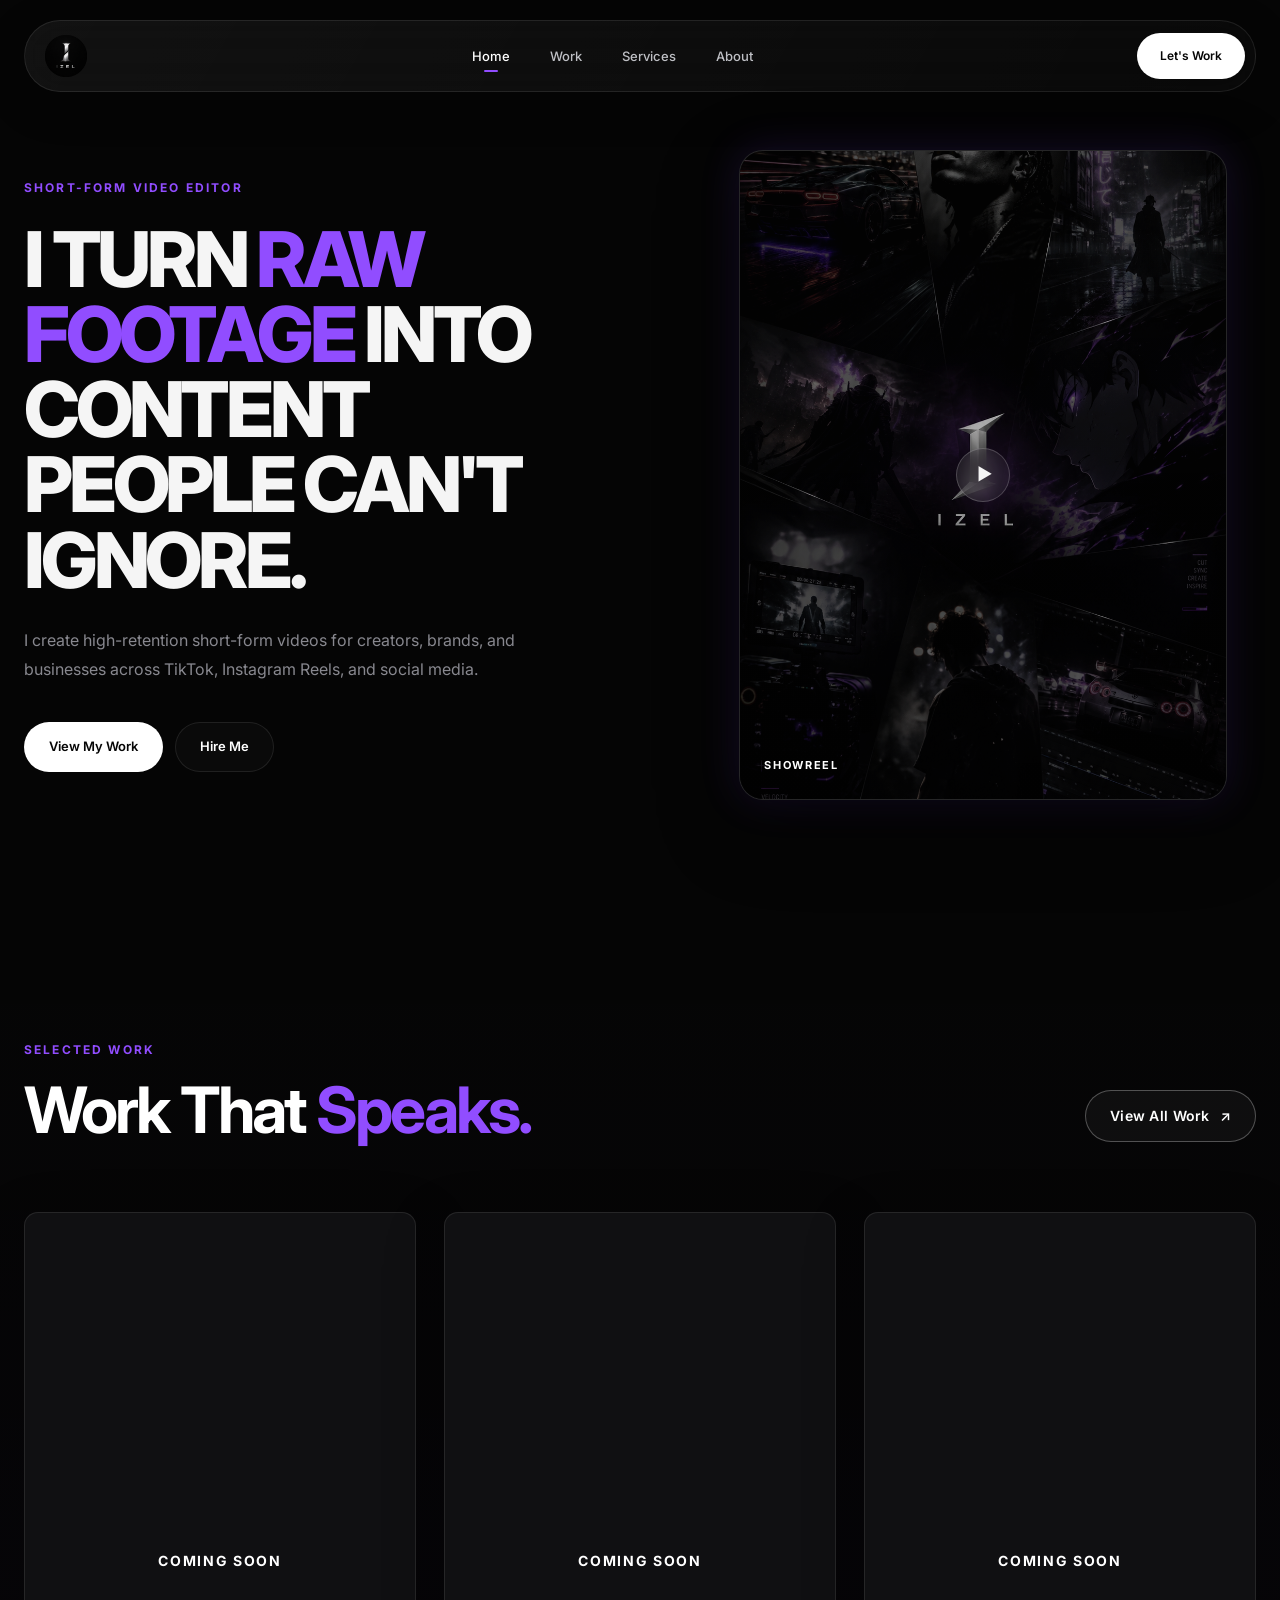
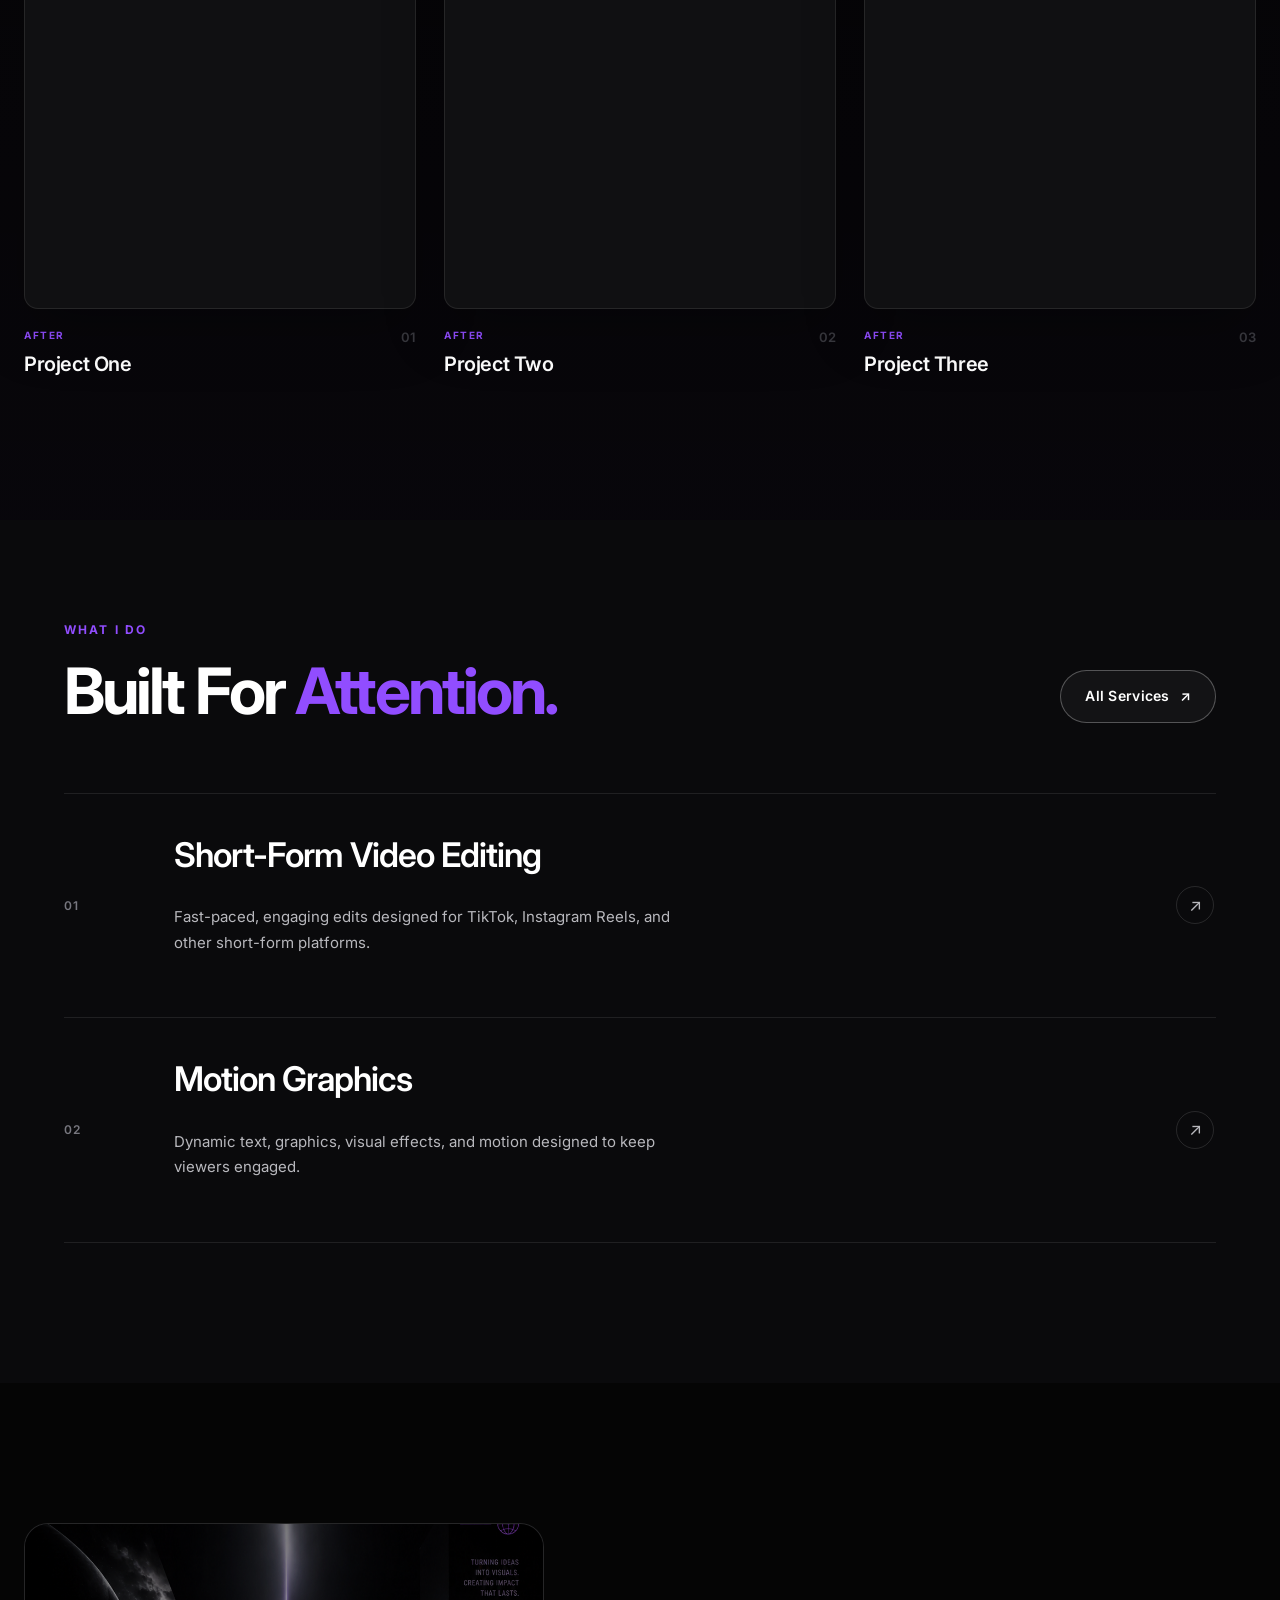
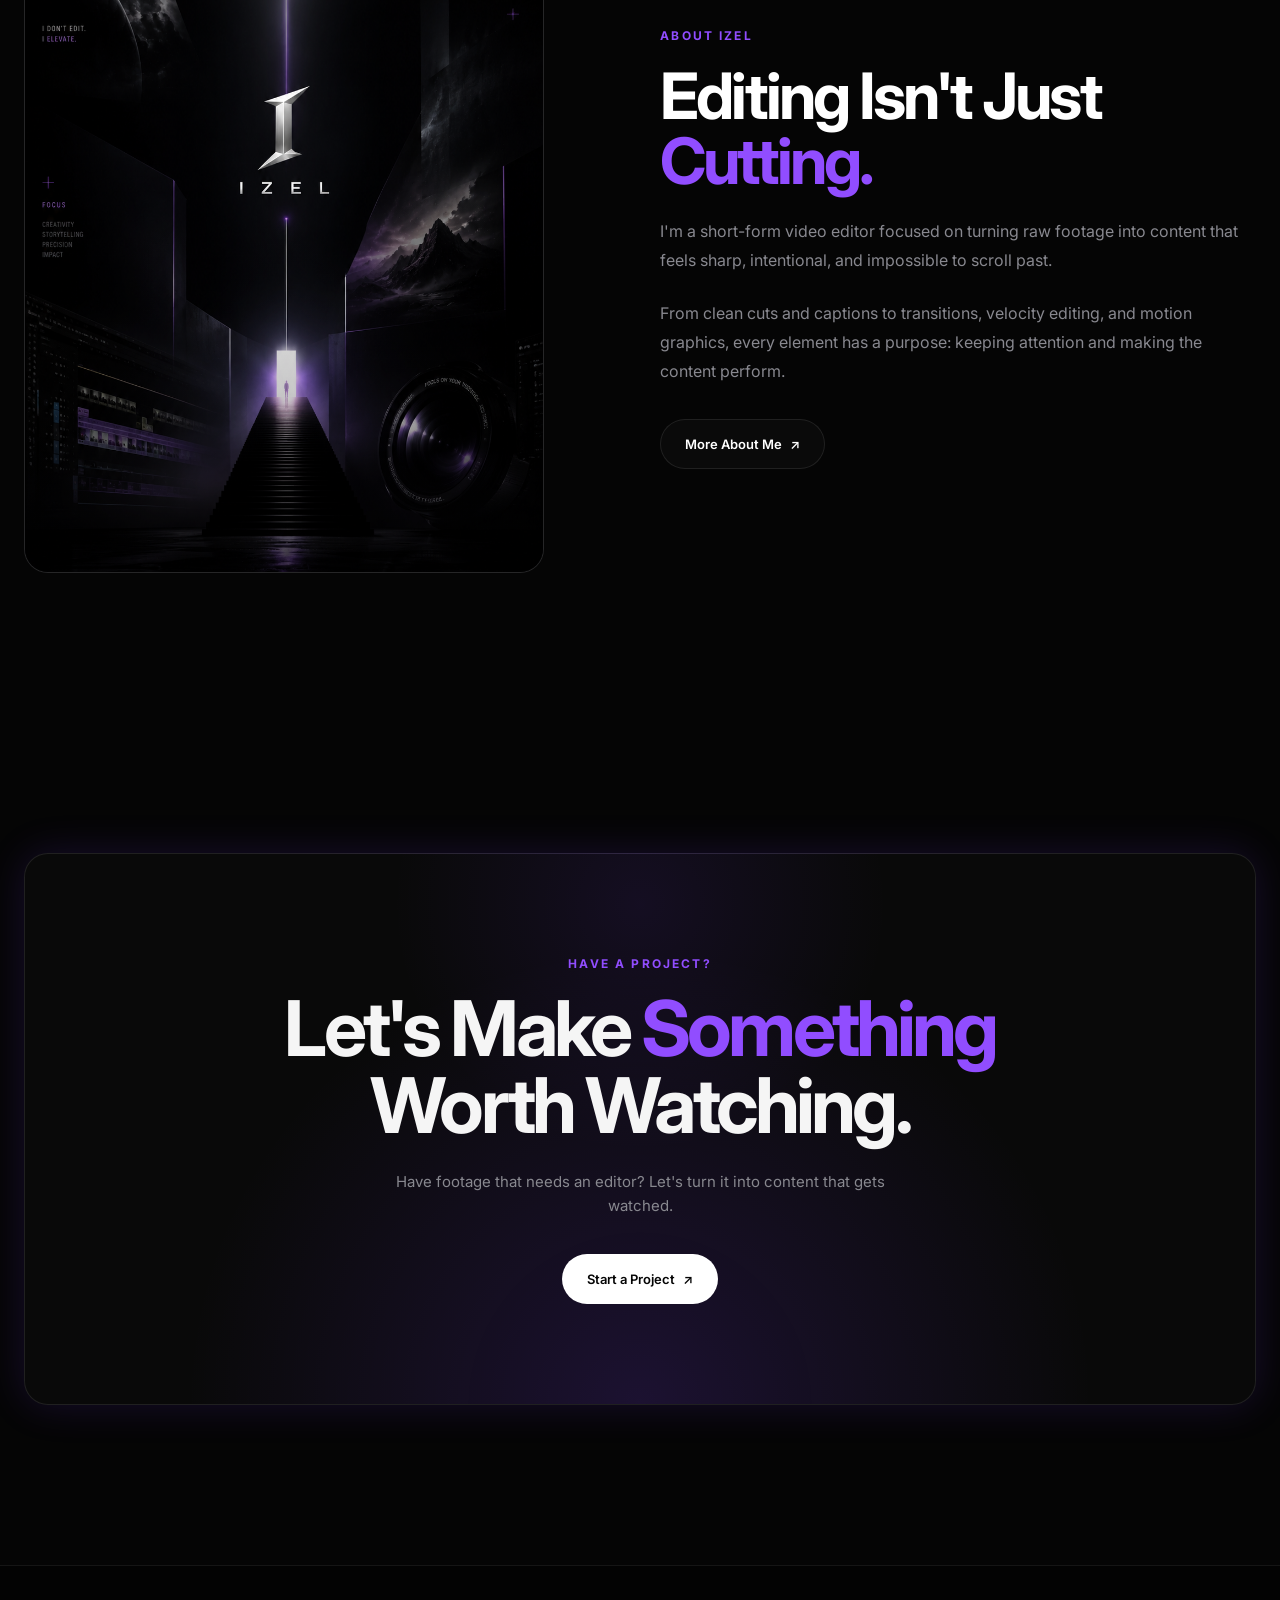
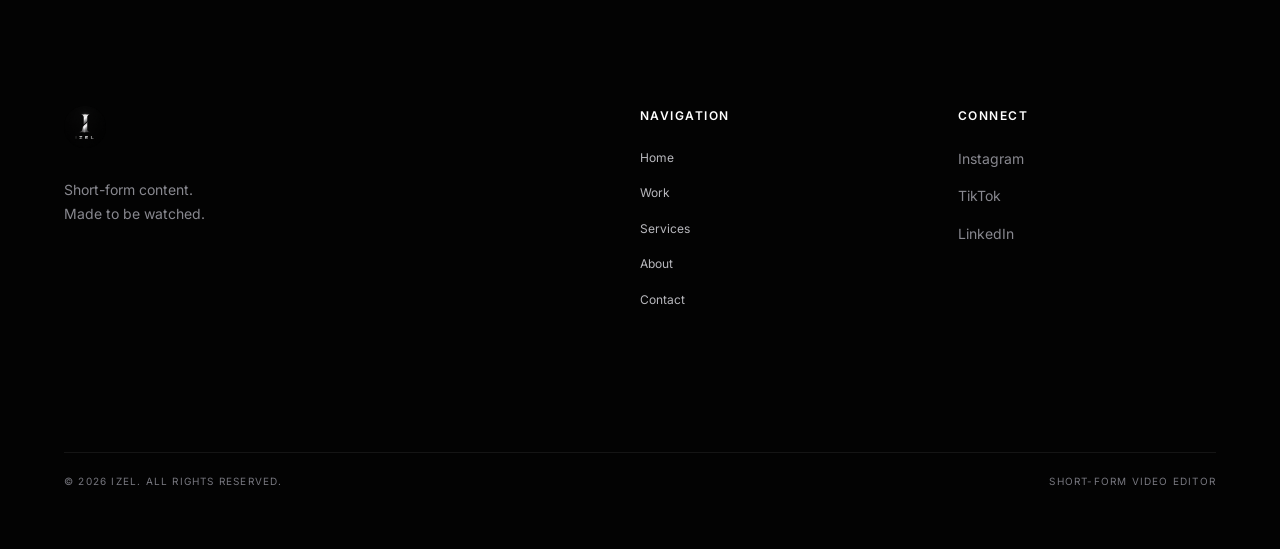
==== commit 08562667: "Update index.html" ====
--- a/index.html
+++ b/index.html
@@ -340,7 +340,7 @@
                                 muted
                                 loop
                                 playsinline
-                                preload="metadata"
+                                preload="none"
                                 poster="assets/images/showreel-poster.png"
                                 playsinline
                             >
@@ -442,9 +442,9 @@
 
     <video
         class="project-video"
-        src="assets/videos/project-01-after.mp4"
+        src="https://res.cloudinary.com/uylytgbc/video/upload/v1787928405/project-01-after.mp4"
         poster="assets/images/project-01-after-poster.png"
-        preload="metadata"
+        preload="none"
         playsinline
     ></video>
 
@@ -506,7 +506,7 @@
         class="project-video"
         src="assets/videos/project-02-before.mp4"
         poster="assets/images/"
-        preload="metadata"
+        preload="none"
         playsinline
     ></video>
 
@@ -568,7 +568,7 @@
         class="project-video"
         src="assets/videos/project-03-before.mp4"
         poster="assets/images/"
-        preload="metadata"
+        preload="none"
         playsinline
     ></video>
 
@@ -962,7 +962,7 @@
 
                     <li>
                         <a
-                            href="#"
+                            href="https://www.instagram.com/izel._.edits?utm_source=qr&igsh=MWhmdnljamVxMjhkMw=="
                             target="_blank"
                             rel="noopener noreferrer"
                         >
@@ -972,7 +972,7 @@
 
                     <li>
                         <a
-                            href="#"
+                            href="https://www.tiktok.com/@izel._.edits?_r=1&_t=ZS-98uNoHSSCXc"
                             target="_blank"
                             rel="noopener noreferrer"
                         >
@@ -982,7 +982,7 @@
 
                     <li>
                         <a
-                            href="#"
+                            href="https://www.linkedin.com/in/elishaday-tadele-58ba02430 7"
                             target="_blank"
                             rel="noopener noreferrer"
                         >
@@ -1023,4 +1023,4 @@
     <script src="script.js" defer></script>
 
 </body>
-</html>+</html>
